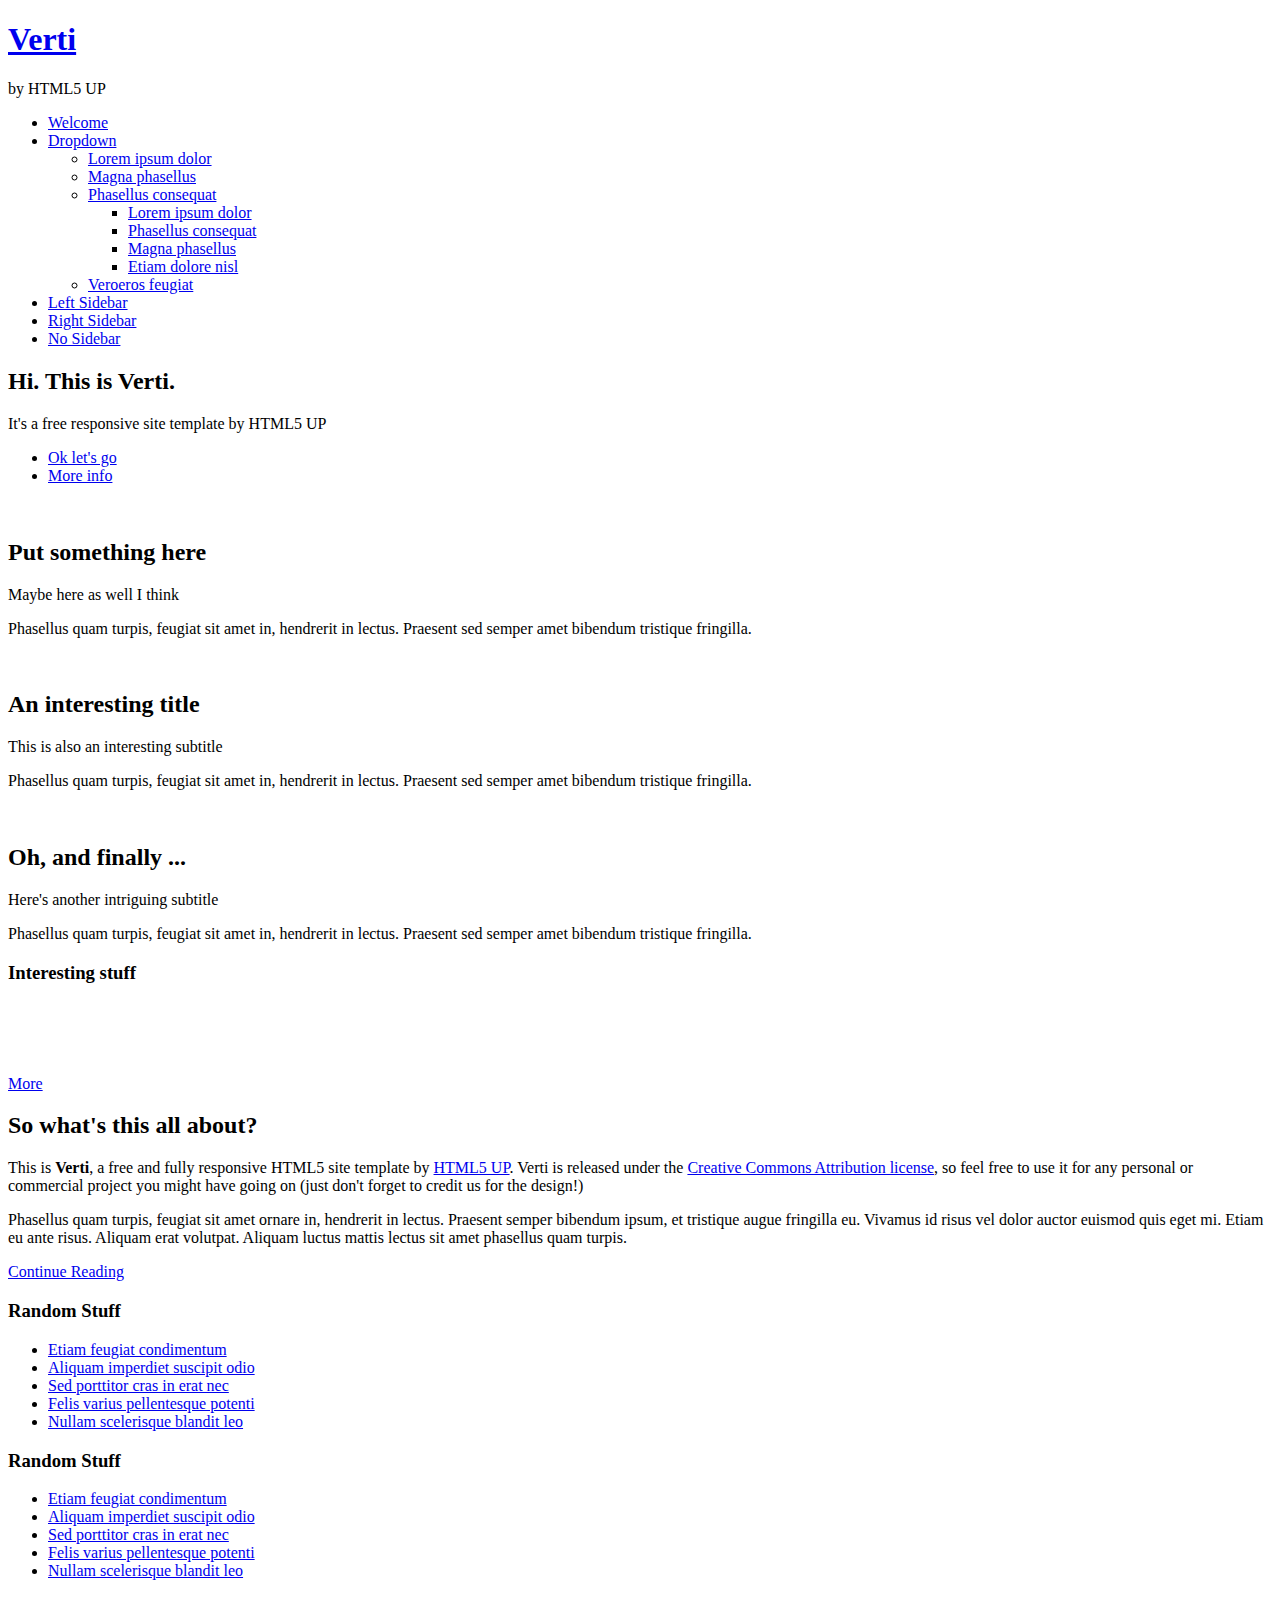
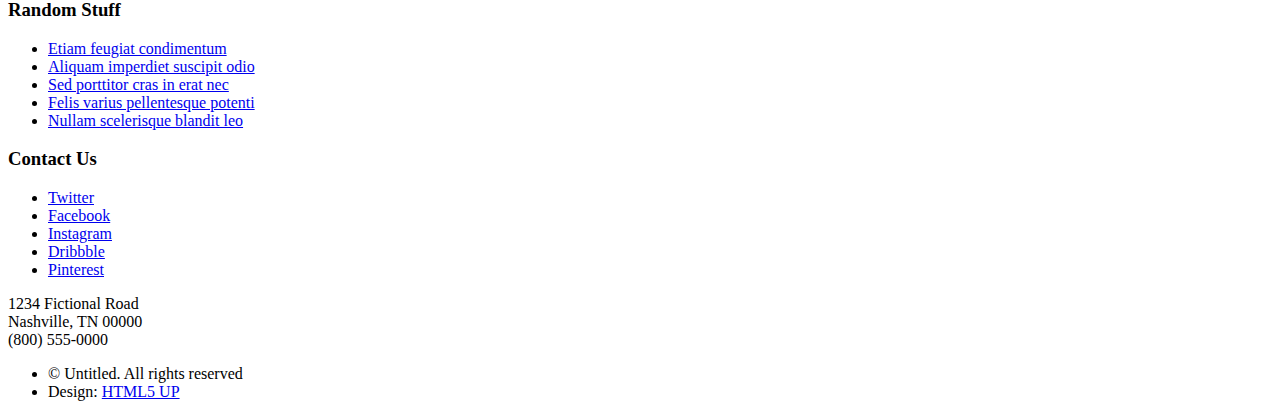
==== SRAN/index.html @ 9a3d9789 "add sran" ====
<!DOCTYPE HTML>
<!--
	Verti by HTML5 UP
	html5up.net | @ajlkn
	Free for personal and commercial use under the CCA 3.0 license (html5up.net/license)
-->
<html>
	<head>
		<title>Verti by HTML5 UP</title>
		<meta charset="utf-8" />
		<meta name="viewport" content="width=device-width, initial-scale=1, user-scalable=no" />
		<link rel="stylesheet" href="assets/css/main.css" />
	</head>
	<body class="is-preload homepage">
		<div id="page-wrapper">

			<!-- Header -->
				<div id="header-wrapper">
					<header id="header" class="container">

						<!-- Logo -->
							<div id="logo">
								<h1><a href="index.html">Verti</a></h1>
								<span>by HTML5 UP</span>
							</div>

						<!-- Nav -->
							<nav id="nav">
								<ul>
									<li class="current"><a href="index.html">Welcome</a></li>
									<li>
										<a href="#">Dropdown</a>
										<ul>
											<li><a href="#">Lorem ipsum dolor</a></li>
											<li><a href="#">Magna phasellus</a></li>
											<li>
												<a href="#">Phasellus consequat</a>
												<ul>
													<li><a href="#">Lorem ipsum dolor</a></li>
													<li><a href="#">Phasellus consequat</a></li>
													<li><a href="#">Magna phasellus</a></li>
													<li><a href="#">Etiam dolore nisl</a></li>
												</ul>
											</li>
											<li><a href="#">Veroeros feugiat</a></li>
										</ul>
									</li>
									<li><a href="left-sidebar.html">Left Sidebar</a></li>
									<li><a href="right-sidebar.html">Right Sidebar</a></li>
									<li><a href="no-sidebar.html">No Sidebar</a></li>
								</ul>
							</nav>

					</header>
				</div>

			<!-- Banner -->
				<div id="banner-wrapper">
					<div id="banner" class="box container">
						<div class="row">
							<div class="col-7 col-12-medium">
								<h2>Hi. This is Verti.</h2>
								<p>It's a free responsive site template by HTML5 UP</p>
							</div>
							<div class="col-5 col-12-medium">
								<ul>
									<li><a href="#" class="button large icon solid fa-arrow-circle-right">Ok let's go</a></li>
									<li><a href="#" class="button alt large icon solid fa-question-circle">More info</a></li>
								</ul>
							</div>
						</div>
					</div>
				</div>

			<!-- Features -->
				<div id="features-wrapper">
					<div class="container">
						<div class="row">
							<div class="col-4 col-12-medium">

								<!-- Box -->
									<section class="box feature">
										<a href="#" class="image featured"><img src="images/pic01.jpg" alt="" /></a>
										<div class="inner">
											<header>
												<h2>Put something here</h2>
												<p>Maybe here as well I think</p>
											</header>
											<p>Phasellus quam turpis, feugiat sit amet in, hendrerit in lectus. Praesent sed semper amet bibendum tristique fringilla.</p>
										</div>
									</section>

							</div>
							<div class="col-4 col-12-medium">

								<!-- Box -->
									<section class="box feature">
										<a href="#" class="image featured"><img src="images/pic02.jpg" alt="" /></a>
										<div class="inner">
											<header>
												<h2>An interesting title</h2>
												<p>This is also an interesting subtitle</p>
											</header>
											<p>Phasellus quam turpis, feugiat sit amet in, hendrerit in lectus. Praesent sed semper amet bibendum tristique fringilla.</p>
										</div>
									</section>

							</div>
							<div class="col-4 col-12-medium">

								<!-- Box -->
									<section class="box feature">
										<a href="#" class="image featured"><img src="images/pic03.jpg" alt="" /></a>
										<div class="inner">
											<header>
												<h2>Oh, and finally ...</h2>
												<p>Here's another intriguing subtitle</p>
											</header>
											<p>Phasellus quam turpis, feugiat sit amet in, hendrerit in lectus. Praesent sed semper amet bibendum tristique fringilla.</p>
										</div>
									</section>

							</div>
						</div>
					</div>
				</div>

			<!-- Main -->
				<div id="main-wrapper">
					<div class="container">
						<div class="row gtr-200">
							<div class="col-4 col-12-medium">

								<!-- Sidebar -->
									<div id="sidebar">
										<section class="widget thumbnails">
											<h3>Interesting stuff</h3>
											<div class="grid">
												<div class="row gtr-50">
													<div class="col-6"><a href="#" class="image fit"><img src="images/pic04.jpg" alt="" /></a></div>
													<div class="col-6"><a href="#" class="image fit"><img src="images/pic05.jpg" alt="" /></a></div>
													<div class="col-6"><a href="#" class="image fit"><img src="images/pic06.jpg" alt="" /></a></div>
													<div class="col-6"><a href="#" class="image fit"><img src="images/pic07.jpg" alt="" /></a></div>
												</div>
											</div>
											<a href="#" class="button icon fa-file-alt">More</a>
										</section>
									</div>

							</div>
							<div class="col-8 col-12-medium imp-medium">

								<!-- Content -->
									<div id="content">
										<section class="last">
											<h2>So what's this all about?</h2>
											<p>This is <strong>Verti</strong>, a free and fully responsive HTML5 site template by <a href="http://html5up.net">HTML5 UP</a>.
											Verti is released under the <a href="http://html5up.net/license">Creative Commons Attribution license</a>, so feel free to use it for any personal or commercial project you might have going on (just don't forget to credit us for the design!)</p>
											<p>Phasellus quam turpis, feugiat sit amet ornare in, hendrerit in lectus. Praesent semper bibendum ipsum, et tristique augue fringilla eu. Vivamus id risus vel dolor auctor euismod quis eget mi. Etiam eu ante risus. Aliquam erat volutpat. Aliquam luctus mattis lectus sit amet phasellus quam turpis.</p>
											<a href="#" class="button icon solid fa-arrow-circle-right">Continue Reading</a>
										</section>
									</div>

							</div>
						</div>
					</div>
				</div>

			<!-- Footer -->
				<div id="footer-wrapper">
					<footer id="footer" class="container">
						<div class="row">
							<div class="col-3 col-6-medium col-12-small">

								<!-- Links -->
									<section class="widget links">
										<h3>Random Stuff</h3>
										<ul class="style2">
											<li><a href="#">Etiam feugiat condimentum</a></li>
											<li><a href="#">Aliquam imperdiet suscipit odio</a></li>
											<li><a href="#">Sed porttitor cras in erat nec</a></li>
											<li><a href="#">Felis varius pellentesque potenti</a></li>
											<li><a href="#">Nullam scelerisque blandit leo</a></li>
										</ul>
									</section>

							</div>
							<div class="col-3 col-6-medium col-12-small">

								<!-- Links -->
									<section class="widget links">
										<h3>Random Stuff</h3>
										<ul class="style2">
											<li><a href="#">Etiam feugiat condimentum</a></li>
											<li><a href="#">Aliquam imperdiet suscipit odio</a></li>
											<li><a href="#">Sed porttitor cras in erat nec</a></li>
											<li><a href="#">Felis varius pellentesque potenti</a></li>
											<li><a href="#">Nullam scelerisque blandit leo</a></li>
										</ul>
									</section>

							</div>
							<div class="col-3 col-6-medium col-12-small">

								<!-- Links -->
									<section class="widget links">
										<h3>Random Stuff</h3>
										<ul class="style2">
											<li><a href="#">Etiam feugiat condimentum</a></li>
											<li><a href="#">Aliquam imperdiet suscipit odio</a></li>
											<li><a href="#">Sed porttitor cras in erat nec</a></li>
											<li><a href="#">Felis varius pellentesque potenti</a></li>
											<li><a href="#">Nullam scelerisque blandit leo</a></li>
										</ul>
									</section>

							</div>
							<div class="col-3 col-6-medium col-12-small">

								<!-- Contact -->
									<section class="widget contact last">
										<h3>Contact Us</h3>
										<ul>
											<li><a href="#" class="icon brands fa-twitter"><span class="label">Twitter</span></a></li>
											<li><a href="#" class="icon brands fa-facebook-f"><span class="label">Facebook</span></a></li>
											<li><a href="#" class="icon brands fa-instagram"><span class="label">Instagram</span></a></li>
											<li><a href="#" class="icon brands fa-dribbble"><span class="label">Dribbble</span></a></li>
											<li><a href="#" class="icon brands fa-pinterest"><span class="label">Pinterest</span></a></li>
										</ul>
										<p>1234 Fictional Road<br />
										Nashville, TN 00000<br />
										(800) 555-0000</p>
									</section>

							</div>
						</div>
						<div class="row">
							<div class="col-12">
								<div id="copyright">
									<ul class="menu">
										<li>&copy; Untitled. All rights reserved</li><li>Design: <a href="http://html5up.net">HTML5 UP</a></li>
									</ul>
								</div>
							</div>
						</div>
					</footer>
				</div>

			</div>

		<!-- Scripts -->

			<script src="assets/js/jquery.min.js"></script>
			<script src="assets/js/jquery.dropotron.min.js"></script>
			<script src="assets/js/browser.min.js"></script>
			<script src="assets/js/breakpoints.min.js"></script>
			<script src="assets/js/util.js"></script>
			<script src="assets/js/main.js"></script>

	</body>
</html>
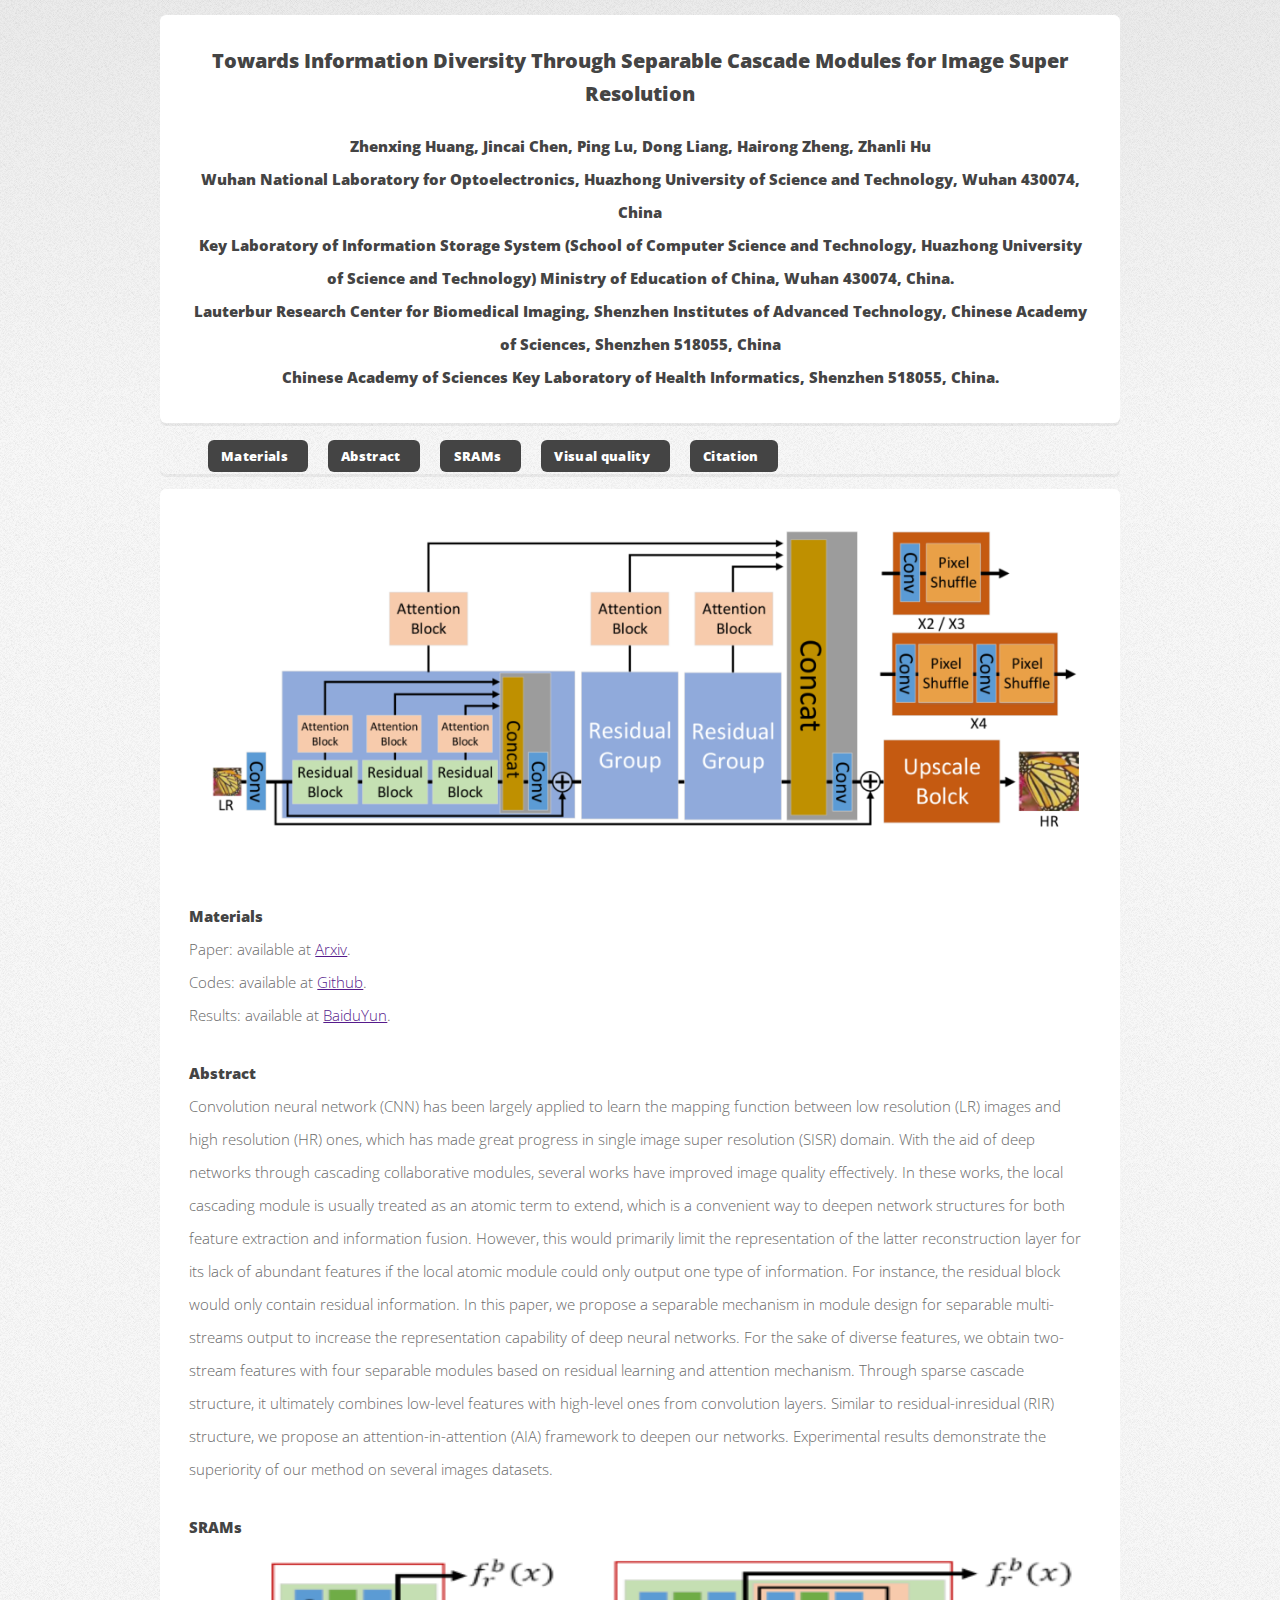
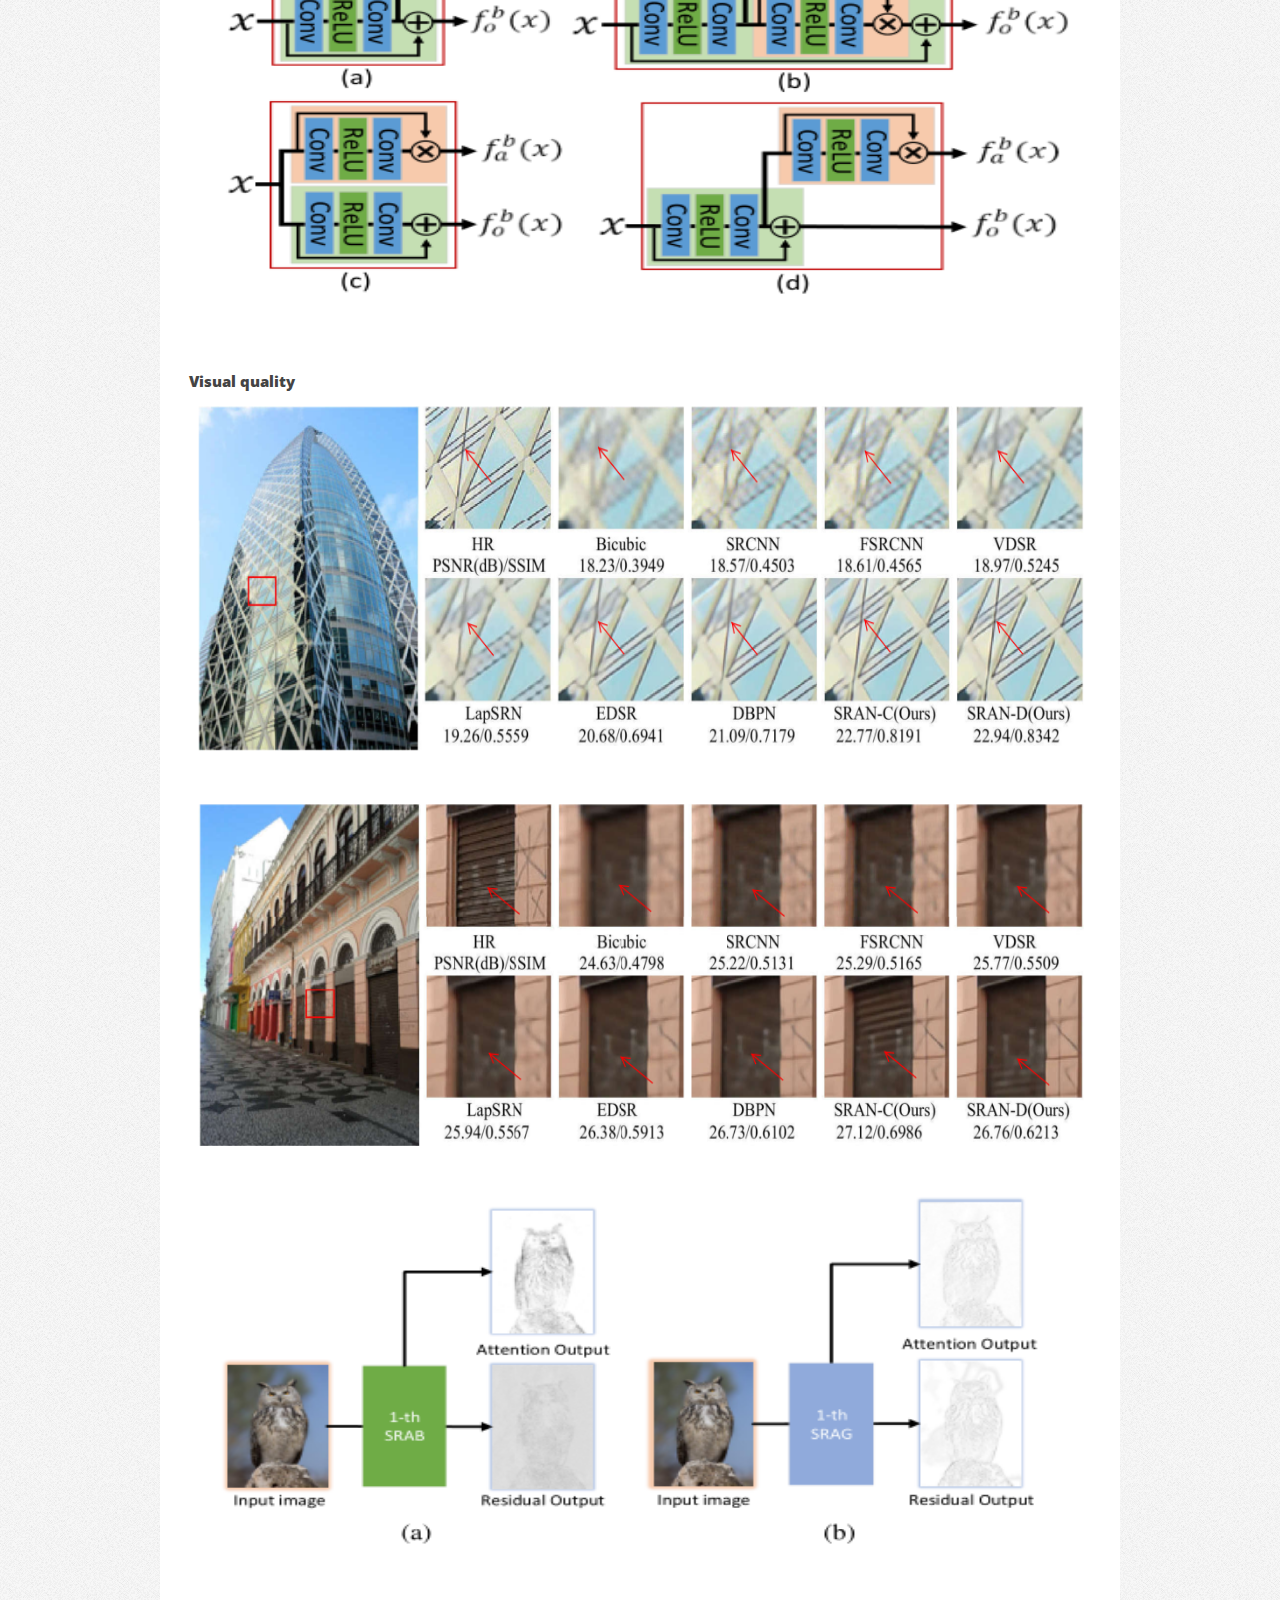
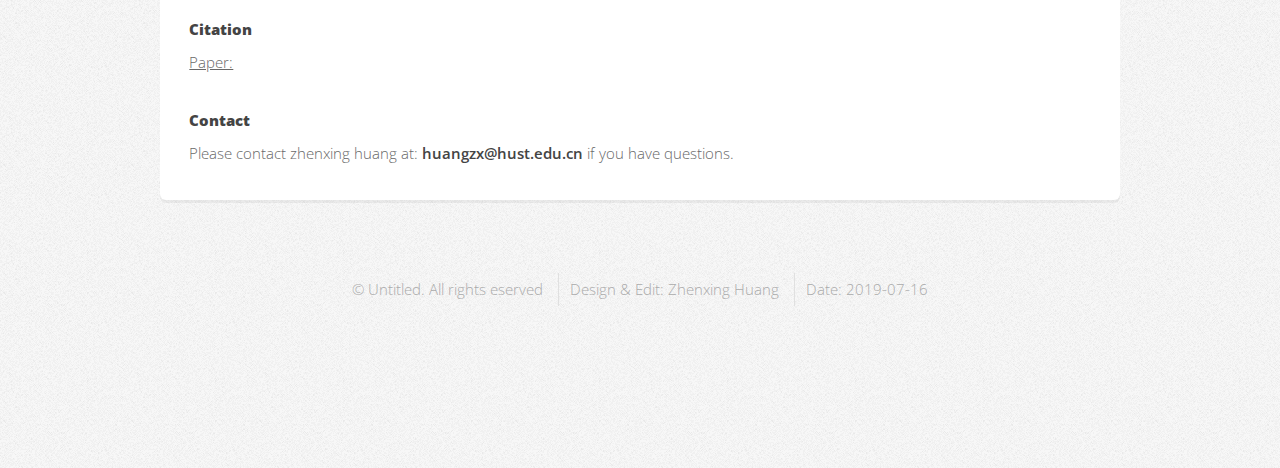
==== commit 2bcb14bc: "xiugai" ====
--- a/SRAN/index.html
+++ b/SRAN/index.html
@@ -6,161 +6,74 @@
 -->
 <html>
 	<head>
-		<title>Verti by HTML5 UP</title>
+		<title>SRAN</title>
 		<meta charset="utf-8" />
 		<meta name="viewport" content="width=device-width, initial-scale=1, user-scalable=no" />
-		<link rel="stylesheet" href="assets/css/main.css" />
+		<link rel="stylesheet" href="../assets/css/main.css" />
 	</head>
 	<body class="is-preload homepage">
 		<div id="page-wrapper">
-
-			<!-- Header -->
-				<div id="header-wrapper">
-					<header id="header" class="container">
-
-						<!-- Logo -->
-							<div id="logo">
-								<h1><a href="index.html">Verti</a></h1>
-								<span>by HTML5 UP</span>
-							</div>
-
-						<!-- Nav -->
-							<nav id="nav">
+				<!-- Banner -->
+				<div id="banner-wrapper">
+					<div id="banner" class="box container" style='text-align: center;'>
+						<h3 color ='blue'>Towards Information Diversity Through Separable Cascade Modules for Image Super Resolution<h3>
+					    <h4>Zhenxing Huang, Jincai Chen, Ping Lu, Dong Liang, Hairong Zheng, Zhanli Hu<h4>
+					    <h5 font-size='16px'>Wuhan National Laboratory for Optoelectronics, Huazhong University of Science and Technology, Wuhan 430074, China </h5> 
+					    <h5 font-size='16px'> Key Laboratory of Information Storage System (School of Computer Science and Technology, Huazhong University of Science and Technology) Ministry of Education of China, Wuhan 430074, China.
+					    <h5 font-size='16px'> Lauterbur Research Center for Biomedical Imaging, Shenzhen Institutes of Advanced Technology, Chinese Academy of Sciences, Shenzhen 518055, China </h5>
+						<h5 font-size='16px'>Chinese Academy of Sciences Key Laboratory of Health Informatics, Shenzhen 518055, China.</h5>
+				</div>
+				<div id="banner-wrapper">
+					<div id="banner" class="box container" style="background: none; padding: 0.1em;">
+						<div class="row">
+							<div class="col-12">
+								<nav id="nav">
 								<ul>
-									<li class="current"><a href="index.html">Welcome</a></li>
-									<li>
-										<a href="#">Dropdown</a>
-										<ul>
-											<li><a href="#">Lorem ipsum dolor</a></li>
-											<li><a href="#">Magna phasellus</a></li>
-											<li>
-												<a href="#">Phasellus consequat</a>
-												<ul>
-													<li><a href="#">Lorem ipsum dolor</a></li>
-													<li><a href="#">Phasellus consequat</a></li>
-													<li><a href="#">Magna phasellus</a></li>
-													<li><a href="#">Etiam dolore nisl</a></li>
-												</ul>
-											</li>
-											<li><a href="#">Veroeros feugiat</a></li>
-										</ul>
-									</li>
-									<li><a href="left-sidebar.html">Left Sidebar</a></li>
-									<li><a href="right-sidebar.html">Right Sidebar</a></li>
-									<li><a href="no-sidebar.html">No Sidebar</a></li>
+									<!-- <li class="current"><a href="../index.html">Homepage</a></li> -->
+									<li class="current"><a href="#Materials">Materials</a></li>
+									<li class="current"><a href="#Abstract">Abstract</a></li>
+									<li class="current"><a href="#SRAMs">SRAMs</a></li>
+									<li class="current"><a href="#Visual quality">Visual quality</a></li>
+									<li class="current"><a href="#Citation">Citation</a></li>
 								</ul>
 							</nav>
-
-					</header>
+							</div>
+						</div>
+					</div>
 				</div>
 
 			<!-- Banner -->
 				<div id="banner-wrapper">
 					<div id="banner" class="box container">
 						<div class="row">
-							<div class="col-7 col-12-medium">
-								<h2>Hi. This is Verti.</h2>
-								<p>It's a free responsive site template by HTML5 UP</p>
+							<a href="#" class="image featured"><img src="images/SRAN.png" alt="SRAN" /></a>
+							<div class="col-12">
+								<h5 id="Materials" name="Materials">Materials</h5>
+								<a style='text-decoration: none;' color="black">Paper: available at <a href="">Arxiv</a>.</a> <br/>
+								<a style='text-decoration: none' color="black">Codes: available at <a href="">Github</a>.</a><br/>
+								<a style='text-decoration: none' color="black">Results: available at <a href="">BaiduYun</a>.</a><br/>
 							</div>
-							<div class="col-5 col-12-medium">
-								<ul>
-									<li><a href="#" class="button large icon solid fa-arrow-circle-right">Ok let's go</a></li>
-									<li><a href="#" class="button alt large icon solid fa-question-circle">More info</a></li>
-								</ul>
+							<div class="col-12">
+								<h5 id="Abstract" name="Abstract">Abstract</h5>
+								<a style="text-decoration: none;" color="black">Convolution neural network (CNN) has been largely applied to learn the mapping function between low resolution (LR) images and high resolution (HR) ones, which has made great progress in single image super resolution (SISR) domain. With the aid of deep networks through cascading collaborative  modules, several works have improved image quality effectively. In these works, the local cascading module is usually treated as an atomic term to extend, which is a convenient way to deepen network structures for both feature extraction and information fusion. However, this would primarily limit the representation of the latter reconstruction layer for its lack of abundant features if the local atomic module could only output one type of information. For instance, the residual block would only contain residual information. In this paper, we propose a separable mechanism in module design for separable multi-streams output to increase the representation capability of deep neural networks. For the sake of diverse features, we obtain two-stream features with four separable modules based on residual learning and attention mechanism. Through sparse cascade structure, it ultimately combines low-level features with high-level ones from convolution layers. Similar to residual-inresidual (RIR) structure, we propose an attention-in-attention (AIA) framework to deepen our networks. Experimental results demonstrate the superiority of our method on several images datasets.</a>
 							</div>
-						</div>
-					</div>
-				</div>
-
-			<!-- Features -->
-				<div id="features-wrapper">
-					<div class="container">
-						<div class="row">
-							<div class="col-4 col-12-medium">
-
-								<!-- Box -->
-									<section class="box feature">
-										<a href="#" class="image featured"><img src="images/pic01.jpg" alt="" /></a>
-										<div class="inner">
-											<header>
-												<h2>Put something here</h2>
-												<p>Maybe here as well I think</p>
-											</header>
-											<p>Phasellus quam turpis, feugiat sit amet in, hendrerit in lectus. Praesent sed semper amet bibendum tristique fringilla.</p>
-										</div>
-									</section>
-
+							<div class="col-12">
+								<h5 id="SRAMs"  name="SRAMs">SRAMs</h5>
+								<a class="image featured"><img src="images/SRAB.png" width="120px" height="360px"  alt="SRAB" /></a>
 							</div>
-							<div class="col-4 col-12-medium">
-
-								<!-- Box -->
-									<section class="box feature">
-										<a href="#" class="image featured"><img src="images/pic02.jpg" alt="" /></a>
-										<div class="inner">
-											<header>
-												<h2>An interesting title</h2>
-												<p>This is also an interesting subtitle</p>
-											</header>
-											<p>Phasellus quam turpis, feugiat sit amet in, hendrerit in lectus. Praesent sed semper amet bibendum tristique fringilla.</p>
-										</div>
-									</section>
-
+							<div class="col-12">
+								<h5 id="Visual quality" name="Visual quality">Visual quality</h5>
+								<a class="image featured"><img src="images/Results_1.png" width="120px" height="360px"  alt="SRAB" /></a>
+								<a class="image featured"><img src="images/Results_2.png" width="120px" height="360px"  alt="SRAB" /></a>
+								<a class="image featured"><img src="images/Visual.png" width="120px" height="360px"  alt="SRAB" /></a>
 							</div>
-							<div class="col-4 col-12-medium">
-
-								<!-- Box -->
-									<section class="box feature">
-										<a href="#" class="image featured"><img src="images/pic03.jpg" alt="" /></a>
-										<div class="inner">
-											<header>
-												<h2>Oh, and finally ...</h2>
-												<p>Here's another intriguing subtitle</p>
-											</header>
-											<p>Phasellus quam turpis, feugiat sit amet in, hendrerit in lectus. Praesent sed semper amet bibendum tristique fringilla.</p>
-										</div>
-									</section>
-
+							<div class="col-12">
+								<h5 id="Citation" name="Citation">Citation</h5>
+								<a>Paper:</a>
 							</div>
-						</div>
-					</div>
-				</div>
-
-			<!-- Main -->
-				<div id="main-wrapper">
-					<div class="container">
-						<div class="row gtr-200">
-							<div class="col-4 col-12-medium">
-
-								<!-- Sidebar -->
-									<div id="sidebar">
-										<section class="widget thumbnails">
-											<h3>Interesting stuff</h3>
-											<div class="grid">
-												<div class="row gtr-50">
-													<div class="col-6"><a href="#" class="image fit"><img src="images/pic04.jpg" alt="" /></a></div>
-													<div class="col-6"><a href="#" class="image fit"><img src="images/pic05.jpg" alt="" /></a></div>
-													<div class="col-6"><a href="#" class="image fit"><img src="images/pic06.jpg" alt="" /></a></div>
-													<div class="col-6"><a href="#" class="image fit"><img src="images/pic07.jpg" alt="" /></a></div>
-												</div>
-											</div>
-											<a href="#" class="button icon fa-file-alt">More</a>
-										</section>
-									</div>
-
-							</div>
-							<div class="col-8 col-12-medium imp-medium">
-
-								<!-- Content -->
-									<div id="content">
-										<section class="last">
-											<h2>So what's this all about?</h2>
-											<p>This is <strong>Verti</strong>, a free and fully responsive HTML5 site template by <a href="http://html5up.net">HTML5 UP</a>.
-											Verti is released under the <a href="http://html5up.net/license">Creative Commons Attribution license</a>, so feel free to use it for any personal or commercial project you might have going on (just don't forget to credit us for the design!)</p>
-											<p>Phasellus quam turpis, feugiat sit amet ornare in, hendrerit in lectus. Praesent semper bibendum ipsum, et tristique augue fringilla eu. Vivamus id risus vel dolor auctor euismod quis eget mi. Etiam eu ante risus. Aliquam erat volutpat. Aliquam luctus mattis lectus sit amet phasellus quam turpis.</p>
-											<a href="#" class="button icon solid fa-arrow-circle-right">Continue Reading</a>
-										</section>
-									</div>
-
+							<div class="col-12">
+								<h5>Contact</h5>
+								<a style="text-decoration: none" color="#000">Please contact zhenxing huang at: <strong>huangzx@hust.edu.cn</strong> if you have questions.</a>
 							</div>
 						</div>
 					</div>
@@ -170,75 +83,12 @@
 				<div id="footer-wrapper">
 					<footer id="footer" class="container">
 						<div class="row">
-							<div class="col-3 col-6-medium col-12-small">
-
-								<!-- Links -->
-									<section class="widget links">
-										<h3>Random Stuff</h3>
-										<ul class="style2">
-											<li><a href="#">Etiam feugiat condimentum</a></li>
-											<li><a href="#">Aliquam imperdiet suscipit odio</a></li>
-											<li><a href="#">Sed porttitor cras in erat nec</a></li>
-											<li><a href="#">Felis varius pellentesque potenti</a></li>
-											<li><a href="#">Nullam scelerisque blandit leo</a></li>
-										</ul>
-									</section>
-
-							</div>
-							<div class="col-3 col-6-medium col-12-small">
-
-								<!-- Links -->
-									<section class="widget links">
-										<h3>Random Stuff</h3>
-										<ul class="style2">
-											<li><a href="#">Etiam feugiat condimentum</a></li>
-											<li><a href="#">Aliquam imperdiet suscipit odio</a></li>
-											<li><a href="#">Sed porttitor cras in erat nec</a></li>
-											<li><a href="#">Felis varius pellentesque potenti</a></li>
-											<li><a href="#">Nullam scelerisque blandit leo</a></li>
-										</ul>
-									</section>
-
-							</div>
-							<div class="col-3 col-6-medium col-12-small">
-
-								<!-- Links -->
-									<section class="widget links">
-										<h3>Random Stuff</h3>
-										<ul class="style2">
-											<li><a href="#">Etiam feugiat condimentum</a></li>
-											<li><a href="#">Aliquam imperdiet suscipit odio</a></li>
-											<li><a href="#">Sed porttitor cras in erat nec</a></li>
-											<li><a href="#">Felis varius pellentesque potenti</a></li>
-											<li><a href="#">Nullam scelerisque blandit leo</a></li>
-										</ul>
-									</section>
-
-							</div>
-							<div class="col-3 col-6-medium col-12-small">
-
-								<!-- Contact -->
-									<section class="widget contact last">
-										<h3>Contact Us</h3>
-										<ul>
-											<li><a href="#" class="icon brands fa-twitter"><span class="label">Twitter</span></a></li>
-											<li><a href="#" class="icon brands fa-facebook-f"><span class="label">Facebook</span></a></li>
-											<li><a href="#" class="icon brands fa-instagram"><span class="label">Instagram</span></a></li>
-											<li><a href="#" class="icon brands fa-dribbble"><span class="label">Dribbble</span></a></li>
-											<li><a href="#" class="icon brands fa-pinterest"><span class="label">Pinterest</span></a></li>
-										</ul>
-										<p>1234 Fictional Road<br />
-										Nashville, TN 00000<br />
-										(800) 555-0000</p>
-									</section>
-
-							</div>
-						</div>
-						<div class="row">
 							<div class="col-12">
 								<div id="copyright">
 									<ul class="menu">
-										<li>&copy; Untitled. All rights reserved</li><li>Design: <a href="http://html5up.net">HTML5 UP</a></li>
+										<li>&copy; Untitled. All rights eserved</li>
+										<li>Design & Edit: Zhenxing Huang</li>
+										<li>Date: 2019-07-16</li>
 									</ul>
 								</div>
 							</div>
@@ -247,7 +97,7 @@
 				</div>
 
 			</div>
-
+			
 		<!-- Scripts -->
 
 			<script src="assets/js/jquery.min.js"></script>
--- a/assets/css/main.css
+++ b/assets/css/main.css
@@ -0,0 +1,2692 @@
+@import url("fontawesome-all.min.css");
+@import url("https://fonts.googleapis.com/css?family=Oleo+Script:400|Open+Sans:300,300italic,600,600italic,800");
+
+/*
+	Verti by HTML5 UP
+	html5up.net | @ajlkn
+	Free for personal and commercial use under the CCA 3.0 license (html5up.net/license)
+*/
+
+html, body, div, span, applet, object,
+iframe, h1, h2, h3, h4, h5, h6, p, blockquote,
+pre, a, abbr, acronym, address, big, cite,
+code, del, dfn, em, img, ins, kbd, q, s, samp,
+small, strike, strong, sub, sup, tt, var, b,
+u, i, center, dl, dt, dd, ol, ul, li, fieldset,
+form, label, legend, table, caption, tbody,
+tfoot, thead, tr, th, td, article, aside,
+canvas, details, embed, figure, figcaption,
+footer, header, hgroup, menu, nav, output, ruby,
+section, summary, time, mark, audio, video {
+	margin: 0;
+	padding: 0;
+	border: 0;
+	font-size: 100%;
+	font: inherit;
+	vertical-align: baseline;}
+
+article, aside, details, figcaption, figure,
+footer, header, hgroup, menu, nav, section {
+	display: block;}
+
+body {
+	line-height: 1;
+}
+
+ol, ul {
+	list-style: none;
+}
+
+blockquote, q {
+	quotes: none;
+}
+
+	blockquote:before, blockquote:after, q:before, q:after {
+		content: '';
+		content: none;
+	}
+
+table {
+	border-collapse: collapse;
+	border-spacing: 0;
+}
+
+body {
+	-webkit-text-size-adjust: none;
+}
+
+mark {
+	background-color: transparent;
+	color: inherit;
+}
+
+input::-moz-focus-inner {
+	border: 0;
+	padding: 0;
+}
+
+input, select, textarea {
+	-moz-appearance: none;
+	-webkit-appearance: none;
+	-ms-appearance: none;
+	appearance: none;
+}
+
+/* Basic */
+
+	@-ms-viewport {
+		width: device-width;
+	}
+
+	html {
+		box-sizing: border-box;
+	}
+
+	*, *:before, *:after {
+		box-sizing: inherit;
+	}
+
+	body {
+		background-image: -moz-linear-gradient(top, rgba(0, 0, 0, 0.05), rgba(0, 0, 0, 0)), url("images/bg01.png");
+		background-image: -webkit-linear-gradient(top, rgba(0, 0, 0, 0.05), rgba(0, 0, 0, 0)), url("images/bg01.png");
+		background-image: -ms-linear-gradient(top, rgba(0, 0, 0, 0.05), rgba(0, 0, 0, 0)), url("images/bg01.png");
+		background-image: linear-gradient(top, rgba(0, 0, 0, 0.05), rgba(0, 0, 0, 0)), url("images/bg01.png");
+		background-color: #f7f7f7;
+		background-position: top left, top left;
+		background-repeat: repeat-x, repeat;
+		background-size: 100% 30em, auto;
+		font-family: 'Open Sans', sans-serif;
+		font-size: 13pt;
+		color: #696969;
+		font-weight: 300;
+		line-height: 2.25em;
+	}
+
+		body.is-preload *, body.is-preload *:before, body.is-preload *:after {
+			-moz-animation: none !important;
+			-webkit-animation: none !important;
+			-ms-animation: none !important;
+			animation: none !important;
+			-moz-transition: none !important;
+			-webkit-transition: none !important;
+			-ms-transition: none !important;
+			transition: none !important;
+		}
+
+	input, select, textarea {
+		font-family: 'Open Sans', sans-serif;
+		font-size: 13pt;
+		color: #696969;
+		font-weight: 300;
+		line-height: 2.25em;
+	}
+
+	a {
+		/*color: #0090c5;*/
+		text-decoration: underline;
+	}
+
+		a:hover {
+			text-decoration: none;
+		}
+
+	h1, h2, h3, h4, h5, h6 {
+		color: #444;
+		font-weight: 800;
+	}
+
+		h1 a, h2 a, h3 a, h4 a, h5 a, h6 a {
+			color: inherit;
+			text-decoration: none;
+			outline: 0;
+		}
+
+	h2 {
+		font-size: 2.25em;
+		margin: 0 0 1.1em 0;
+		line-height: 1em;
+	}
+
+	h3 {
+		font-size: 1.35em;
+		margin: 0 0 1em 0;
+	}
+
+	b, strong {
+		font-weight: 600;
+		color: #444;
+	}
+
+	i, em {
+		font-style: italic;
+	}
+
+	br.clear {
+		clear: both;
+	}
+
+	sub {
+		position: relative;
+		top: 0.5em;
+		font-size: 0.8em;
+	}
+
+	sup {
+		position: relative;
+		top: -0.5em;
+		font-size: 0.8em;
+	}
+
+	hr {
+		border: 0;
+		border-top: solid 1px #eee;
+	}
+
+	blockquote {
+		border-left: solid 0.5em #eee;
+		padding: 1em 0 1em 2em;
+		font-style: italic;
+	}
+
+	p, ul, ol, dl, table {
+		margin-bottom: 2em;
+	}
+
+/* Container */
+
+	.container {
+		margin: 15px auto;
+		max-width: 100%;
+		width: 1400px;
+	}
+
+		@media screen and (max-width: 1680px) {
+
+			.container {
+				width: 1200px;
+			}
+
+		}
+
+		@media screen and (max-width: 1280px) {
+
+			.container {
+				width: 960px;
+			}
+
+		}
+
+		@media screen and (max-width: 980px) {
+
+			.container {
+				width: 90%;
+			}
+
+		}
+
+		@media screen and (max-width: 736px) {
+
+			.container {
+				width: 100%;
+			}
+
+		}
+
+/* Row */
+
+	.row {
+		display: flex;
+		flex-wrap: wrap;
+		box-sizing: border-box;
+		align-items: stretch;
+	}
+
+		.row > * {
+			box-sizing: border-box;
+		}
+
+		.row.gtr-uniform > * > :last-child {
+			margin-bottom: 0;
+		}
+
+		.row.aln-left {
+			justify-content: flex-start;
+		}
+
+		.row.aln-center {
+			justify-content: center;
+		}
+
+		.row.aln-right {
+			justify-content: flex-end;
+		}
+
+		.row.aln-top {
+			align-items: flex-start;
+		}
+
+		.row.aln-middle {
+			align-items: center;
+		}
+
+		.row.aln-bottom {
+			align-items: flex-end;
+		}
+
+		.row > .imp {
+			order: -1;
+		}
+
+		.row > .col-1 {
+			width: 8.33333%;
+		}
+
+		.row > .off-1 {
+			margin-left: 8.33333%;
+		}
+
+		.row > .col-2 {
+			width: 16.66667%;
+		}
+
+		.row > .off-2 {
+			margin-left: 16.66667%;
+		}
+
+		.row > .col-3 {
+			width: 25%;
+		}
+
+		.row > .off-3 {
+			margin-left: 25%;
+		}
+
+		.row > .col-4 {
+			width: 33.33333%;
+		}
+
+		.row > .off-4 {
+			margin-left: 33.33333%;
+		}
+
+		.row > .col-5 {
+			width: 41.66667%;
+		}
+
+		.row > .off-5 {
+			margin-left: 41.66667%;
+		}
+
+		.row > .col-6 {
+			width: 50%;
+		}
+
+		.row > .off-6 {
+			margin-left: 50%;
+		}
+
+		.row > .col-7 {
+			width: 58.33333%;
+		}
+
+		.row > .off-7 {
+			margin-left: 58.33333%;
+		}
+
+		.row > .col-8 {
+			width: 66.66667%;
+		}
+
+		.row > .off-8 {
+			margin-left: 66.66667%;
+		}
+
+		.row > .col-9 {
+			width: 75%;
+		}
+
+		.row > .off-9 {
+			margin-left: 75%;
+		}
+
+		.row > .col-10 {
+			width: 83.33333%;
+		}
+
+		.row > .off-10 {
+			margin-left: 83.33333%;
+		}
+
+		.row > .col-11 {
+			width: 91.66667%;
+		}
+
+		.row > .off-11 {
+			margin-left: 91.66667%;
+		}
+
+		.row > .col-12 {
+			width: 100%;
+		}
+
+		.row > .off-12 {
+			margin-left: 100%;
+		}
+
+		.row.gtr-0 {
+			margin-top: 0px;
+			margin-left: 0px;
+		}
+
+			.row.gtr-0 > * {
+				padding: 0px 0 0 0px;
+			}
+
+			.row.gtr-0.gtr-uniform {
+				margin-top: 0px;
+			}
+
+				.row.gtr-0.gtr-uniform > * {
+					padding-top: 0px;
+				}
+
+		.row.gtr-25 {
+			margin-top: -10px;
+			margin-left: -10px;
+		}
+
+			.row.gtr-25 > * {
+				padding: 10px 0 0 10px;
+			}
+
+			.row.gtr-25.gtr-uniform {
+				margin-top: -10px;
+			}
+
+				.row.gtr-25.gtr-uniform > * {
+					padding-top: 10px;
+				}
+
+		.row.gtr-50 {
+			margin-top: -20px;
+			margin-left: -20px;
+		}
+
+			.row.gtr-50 > * {
+				padding: 20px 0 0 20px;
+			}
+
+			.row.gtr-50.gtr-uniform {
+				margin-top: -20px;
+			}
+
+				.row.gtr-50.gtr-uniform > * {
+					padding-top: 20px;
+				}
+
+		.row {
+			margin-top: -40px;
+			margin-left: -40px;
+		}
+
+			.row > * {
+				padding: 40px 0 0 40px;
+			}
+
+			.row.gtr-uniform {
+				margin-top: -40px;
+			}
+
+				.row.gtr-uniform > * {
+					padding-top: 40px;
+				}
+
+		.row.gtr-150 {
+			margin-top: -60px;
+			margin-left: -60px;
+		}
+
+			.row.gtr-150 > * {
+				padding: 60px 0 0 60px;
+			}
+
+			.row.gtr-150.gtr-uniform {
+				margin-top: -60px;
+			}
+
+				.row.gtr-150.gtr-uniform > * {
+					padding-top: 60px;
+				}
+
+		.row.gtr-200 {
+			margin-top: -160px;
+			margin-left: -80px;
+		}
+
+			.row.gtr-200 > * {
+				padding: 0 0 0 80px;
+			}
+
+			.row.gtr-200.gtr-uniform {
+				margin-top: -80px;
+			}
+
+				.row.gtr-200.gtr-uniform > * {
+					padding-top: 80px;
+				}
+
+		@media screen and (max-width: 1680px) {
+
+			.row {
+				display: flex;
+				flex-wrap: wrap;
+				box-sizing: border-box;
+				align-items: stretch;
+			}
+
+				.row > * {
+					box-sizing: border-box;
+				}
+
+				.row.gtr-uniform > * > :last-child {
+					margin-bottom: 0;
+				}
+
+				.row.aln-left {
+					justify-content: flex-start;
+				}
+
+				.row.aln-center {
+					justify-content: center;
+				}
+
+				.row.aln-right {
+					justify-content: flex-end;
+				}
+
+				.row.aln-top {
+					align-items: flex-start;
+				}
+
+				.row.aln-middle {
+					align-items: center;
+				}
+
+				.row.aln-bottom {
+					align-items: flex-end;
+				}
+
+				.row > .imp-xlarge {
+					order: -1;
+				}
+
+				.row > .col-1-xlarge {
+					width: 8.33333%;
+				}
+
+				.row > .off-1-xlarge {
+					margin-left: 8.33333%;
+				}
+
+				.row > .col-2-xlarge {
+					width: 16.66667%;
+				}
+
+				.row > .off-2-xlarge {
+					margin-left: 16.66667%;
+				}
+
+				.row > .col-3-xlarge {
+					width: 25%;
+				}
+
+				.row > .off-3-xlarge {
+					margin-left: 25%;
+				}
+
+				.row > .col-4-xlarge {
+					width: 33.33333%;
+				}
+
+				.row > .off-4-xlarge {
+					margin-left: 33.33333%;
+				}
+
+				.row > .col-5-xlarge {
+					width: 41.66667%;
+				}
+
+				.row > .off-5-xlarge {
+					margin-left: 41.66667%;
+				}
+
+				.row > .col-6-xlarge {
+					width: 50%;
+				}
+
+				.row > .off-6-xlarge {
+					margin-left: 50%;
+				}
+
+				.row > .col-7-xlarge {
+					width: 58.33333%;
+				}
+
+				.row > .off-7-xlarge {
+					margin-left: 58.33333%;
+				}
+
+				.row > .col-8-xlarge {
+					width: 66.66667%;
+				}
+
+				.row > .off-8-xlarge {
+					margin-left: 66.66667%;
+				}
+
+				.row > .col-9-xlarge {
+					width: 75%;
+				}
+
+				.row > .off-9-xlarge {
+					margin-left: 75%;
+				}
+
+				.row > .col-10-xlarge {
+					width: 83.33333%;
+				}
+
+				.row > .off-10-xlarge {
+					margin-left: 83.33333%;
+				}
+
+				.row > .col-11-xlarge {
+					width: 91.66667%;
+				}
+
+				.row > .off-11-xlarge {
+					margin-left: 91.66667%;
+				}
+
+				.row > .col-12-xlarge {
+					width: 100%;
+				}
+
+				.row > .off-12-xlarge {
+					margin-left: 100%;
+				}
+
+				.row.gtr-0 {
+					margin-top: 0px;
+					margin-left: 0px;
+				}
+
+					.row.gtr-0 > * {
+						padding: 0px 0 0 0px;
+					}
+
+					.row.gtr-0.gtr-uniform {
+						margin-top: 0px;
+					}
+
+						.row.gtr-0.gtr-uniform > * {
+							padding-top: 0px;
+						}
+
+				.row.gtr-25 {
+					margin-top: -10px;
+					margin-left: -10px;
+				}
+
+					.row.gtr-25 > * {
+						padding: 10px 0 0 10px;
+					}
+
+					.row.gtr-25.gtr-uniform {
+						margin-top: -10px;
+					}
+
+						.row.gtr-25.gtr-uniform > * {
+							padding-top: 10px;
+						}
+
+				.row.gtr-50 {
+					margin-top: -20px;
+					margin-left: -20px;
+				}
+
+					.row.gtr-50 > * {
+						padding: 20px 0 0 20px;
+					}
+
+					.row.gtr-50.gtr-uniform {
+						margin-top: -20px;
+					}
+
+						.row.gtr-50.gtr-uniform > * {
+							padding-top: 20px;
+						}
+
+				.row {
+					margin-top: -40px;
+					margin-left: -40px;
+				}
+
+					.row > * {
+						padding: 40px 0 0 40px;
+					}
+
+					.row.gtr-uniform {
+						margin-top: -40px;
+					}
+
+						.row.gtr-uniform > * {
+							padding-top: 40px;
+						}
+
+				.row.gtr-150 {
+					margin-top: -60px;
+					margin-left: -60px;
+				}
+
+					.row.gtr-150 > * {
+						padding: 60px 0 0 60px;
+					}
+
+					.row.gtr-150.gtr-uniform {
+						margin-top: -60px;
+					}
+
+						.row.gtr-150.gtr-uniform > * {
+							padding-top: 60px;
+						}
+
+				.row.gtr-200 {
+					margin-top: -80px;
+					margin-left: -80px;
+				}
+
+					.row.gtr-200 > * {
+						padding: 80px 0 0 80px;
+					}
+
+					.row.gtr-200.gtr-uniform {
+						margin-top: -80px;
+					}
+
+						.row.gtr-200.gtr-uniform > * {
+							padding-top: 80px;
+						}
+
+		}
+
+		@media screen and (max-width: 1280px) {
+
+			.row {
+				display: flex;
+				flex-wrap: wrap;
+				box-sizing: border-box;
+				align-items: stretch;
+			}
+
+				.row > * {
+					box-sizing: border-box;
+				}
+
+				.row.gtr-uniform > * > :last-child {
+					margin-bottom: 0;
+				}
+
+				.row.aln-left {
+					justify-content: flex-start;
+				}
+
+				.row.aln-center {
+					justify-content: center;
+				}
+
+				.row.aln-right {
+					justify-content: flex-end;
+				}
+
+				.row.aln-top {
+					align-items: flex-start;
+				}
+
+				.row.aln-middle {
+					align-items: center;
+				}
+
+				.row.aln-bottom {
+					align-items: flex-end;
+				}
+
+				.row > .imp-large {
+					order: -1;
+				}
+
+				.row > .col-1-large {
+					width: 8.33333%;
+				}
+
+				.row > .off-1-large {
+					margin-left: 8.33333%;
+				}
+
+				.row > .col-2-large {
+					width: 16.66667%;
+				}
+
+				.row > .off-2-large {
+					margin-left: 16.66667%;
+				}
+
+				.row > .col-3-large {
+					width: 25%;
+				}
+
+				.row > .off-3-large {
+					margin-left: 25%;
+				}
+
+				.row > .col-4-large {
+					width: 33.33333%;
+				}
+
+				.row > .off-4-large {
+					margin-left: 33.33333%;
+				}
+
+				.row > .col-5-large {
+					width: 41.66667%;
+				}
+
+				.row > .off-5-large {
+					margin-left: 41.66667%;
+				}
+
+				.row > .col-6-large {
+					width: 50%;
+				}
+
+				.row > .off-6-large {
+					margin-left: 50%;
+				}
+
+				.row > .col-7-large {
+					width: 58.33333%;
+				}
+
+				.row > .off-7-large {
+					margin-left: 58.33333%;
+				}
+
+				.row > .col-8-large {
+					width: 66.66667%;
+				}
+
+				.row > .off-8-large {
+					margin-left: 66.66667%;
+				}
+
+				.row > .col-9-large {
+					width: 75%;
+				}
+
+				.row > .off-9-large {
+					margin-left: 75%;
+				}
+
+				.row > .col-10-large {
+					width: 83.33333%;
+				}
+
+				.row > .off-10-large {
+					margin-left: 83.33333%;
+				}
+
+				.row > .col-11-large {
+					width: 91.66667%;
+				}
+
+				.row > .off-11-large {
+					margin-left: 91.66667%;
+				}
+
+				.row > .col-12-large {
+					width: 100%;
+				}
+
+				.row > .off-12-large {
+					margin-left: 100%;
+				}
+
+				.row.gtr-0 {
+					margin-top: 0px;
+					margin-left: 0px;
+				}
+
+					.row.gtr-0 > * {
+						padding: 0px 0 0 0px;
+					}
+
+					.row.gtr-0.gtr-uniform {
+						margin-top: 0px;
+					}
+
+						.row.gtr-0.gtr-uniform > * {
+							padding-top: 0px;
+						}
+
+				.row.gtr-25 {
+					margin-top: -6.25px;
+					margin-left: -6.25px;
+				}
+
+					.row.gtr-25 > * {
+						padding: 6.25px 0 0 6.25px;
+					}
+
+					.row.gtr-25.gtr-uniform {
+						margin-top: -6.25px;
+					}
+
+						.row.gtr-25.gtr-uniform > * {
+							padding-top: 6.25px;
+						}
+
+				.row.gtr-50 {
+					margin-top: -12.5px;
+					margin-left: -12.5px;
+				}
+
+					.row.gtr-50 > * {
+						padding: 12.5px 0 0 12.5px;
+					}
+
+					.row.gtr-50.gtr-uniform {
+						margin-top: -12.5px;
+					}
+
+						.row.gtr-50.gtr-uniform > * {
+							padding-top: 12.5px;
+						}
+
+				.row {
+					margin-top: -25px;
+					margin-left: -25px;
+				}
+
+					.row > * {
+						padding: 25px 0 0 25px;
+					}
+
+					.row.gtr-uniform {
+						margin-top: -25px;
+					}
+
+						.row.gtr-uniform > * {
+							padding-top: 25px;
+						}
+
+				.row.gtr-150 {
+					margin-top: -37.5px;
+					margin-left: -37.5px;
+				}
+
+					.row.gtr-150 > * {
+						padding: 37.5px 0 0 37.5px;
+					}
+
+					.row.gtr-150.gtr-uniform {
+						margin-top: -37.5px;
+					}
+
+						.row.gtr-150.gtr-uniform > * {
+							padding-top: 37.5px;
+						}
+
+				.row.gtr-200 {
+					margin-top: -50px;
+					margin-left: -50px;
+				}
+
+					.row.gtr-200 > * {
+						padding: 50px 0 0 50px;
+					}
+
+					.row.gtr-200.gtr-uniform {
+						margin-top: -50px;
+					}
+
+						.row.gtr-200.gtr-uniform > * {
+							padding-top: 50px;
+						}
+
+		}
+
+		@media screen and (max-width: 980px) {
+
+			.row {
+				display: flex;
+				flex-wrap: wrap;
+				box-sizing: border-box;
+				align-items: stretch;
+			}
+
+				.row > * {
+					box-sizing: border-box;
+				}
+
+				.row.gtr-uniform > * > :last-child {
+					margin-bottom: 0;
+				}
+
+				.row.aln-left {
+					justify-content: flex-start;
+				}
+
+				.row.aln-center {
+					justify-content: center;
+				}
+
+				.row.aln-right {
+					justify-content: flex-end;
+				}
+
+				.row.aln-top {
+					align-items: flex-start;
+				}
+
+				.row.aln-middle {
+					align-items: center;
+				}
+
+				.row.aln-bottom {
+					align-items: flex-end;
+				}
+
+				.row > .imp-medium {
+					order: -1;
+				}
+
+				.row > .col-1-medium {
+					width: 8.33333%;
+				}
+
+				.row > .off-1-medium {
+					margin-left: 8.33333%;
+				}
+
+				.row > .col-2-medium {
+					width: 16.66667%;
+				}
+
+				.row > .off-2-medium {
+					margin-left: 16.66667%;
+				}
+
+				.row > .col-3-medium {
+					width: 25%;
+				}
+
+				.row > .off-3-medium {
+					margin-left: 25%;
+				}
+
+				.row > .col-4-medium {
+					width: 33.33333%;
+				}
+
+				.row > .off-4-medium {
+					margin-left: 33.33333%;
+				}
+
+				.row > .col-5-medium {
+					width: 41.66667%;
+				}
+
+				.row > .off-5-medium {
+					margin-left: 41.66667%;
+				}
+
+				.row > .col-6-medium {
+					width: 50%;
+				}
+
+				.row > .off-6-medium {
+					margin-left: 50%;
+				}
+
+				.row > .col-7-medium {
+					width: 58.33333%;
+				}
+
+				.row > .off-7-medium {
+					margin-left: 58.33333%;
+				}
+
+				.row > .col-8-medium {
+					width: 66.66667%;
+				}
+
+				.row > .off-8-medium {
+					margin-left: 66.66667%;
+				}
+
+				.row > .col-9-medium {
+					width: 75%;
+				}
+
+				.row > .off-9-medium {
+					margin-left: 75%;
+				}
+
+				.row > .col-10-medium {
+					width: 83.33333%;
+				}
+
+				.row > .off-10-medium {
+					margin-left: 83.33333%;
+				}
+
+				.row > .col-11-medium {
+					width: 91.66667%;
+				}
+
+				.row > .off-11-medium {
+					margin-left: 91.66667%;
+				}
+
+				.row > .col-12-medium {
+					width: 100%;
+				}
+
+				.row > .off-12-medium {
+					margin-left: 100%;
+				}
+
+				.row.gtr-0 {
+					margin-top: 0px;
+					margin-left: 0px;
+				}
+
+					.row.gtr-0 > * {
+						padding: 0px 0 0 0px;
+					}
+
+					.row.gtr-0.gtr-uniform {
+						margin-top: 0px;
+					}
+
+						.row.gtr-0.gtr-uniform > * {
+							padding-top: 0px;
+						}
+
+				.row.gtr-25 {
+					margin-top: -6.25px;
+					margin-left: -6.25px;
+				}
+
+					.row.gtr-25 > * {
+						padding: 6.25px 0 0 6.25px;
+					}
+
+					.row.gtr-25.gtr-uniform {
+						margin-top: -6.25px;
+					}
+
+						.row.gtr-25.gtr-uniform > * {
+							padding-top: 6.25px;
+						}
+
+				.row.gtr-50 {
+					margin-top: -12.5px;
+					margin-left: -12.5px;
+				}
+
+					.row.gtr-50 > * {
+						padding: 12.5px 0 0 12.5px;
+					}
+
+					.row.gtr-50.gtr-uniform {
+						margin-top: -12.5px;
+					}
+
+						.row.gtr-50.gtr-uniform > * {
+							padding-top: 12.5px;
+						}
+
+				.row {
+					margin-top: -25px;
+					margin-left: -25px;
+				}
+
+					.row > * {
+						padding: 25px 0 0 25px;
+					}
+
+					.row.gtr-uniform {
+						margin-top: -25px;
+					}
+
+						.row.gtr-uniform > * {
+							padding-top: 25px;
+						}
+
+				.row.gtr-150 {
+					margin-top: -37.5px;
+					margin-left: -37.5px;
+				}
+
+					.row.gtr-150 > * {
+						padding: 37.5px 0 0 37.5px;
+					}
+
+					.row.gtr-150.gtr-uniform {
+						margin-top: -37.5px;
+					}
+
+						.row.gtr-150.gtr-uniform > * {
+							padding-top: 37.5px;
+						}
+
+				.row.gtr-200 {
+					margin-top: -50px;
+					margin-left: -50px;
+				}
+
+					.row.gtr-200 > * {
+						padding: 50px 0 0 50px;
+					}
+
+					.row.gtr-200.gtr-uniform {
+						margin-top: -50px;
+					}
+
+						.row.gtr-200.gtr-uniform > * {
+							padding-top: 50px;
+						}
+
+		}
+
+		@media screen and (max-width: 736px) {
+
+			.row {
+				display: flex;
+				flex-wrap: wrap;
+				box-sizing: border-box;
+				align-items: stretch;
+			}
+
+				.row > * {
+					box-sizing: border-box;
+				}
+
+				.row.gtr-uniform > * > :last-child {
+					margin-bottom: 0;
+				}
+
+				.row.aln-left {
+					justify-content: flex-start;
+				}
+
+				.row.aln-center {
+					justify-content: center;
+				}
+
+				.row.aln-right {
+					justify-content: flex-end;
+				}
+
+				.row.aln-top {
+					align-items: flex-start;
+				}
+
+				.row.aln-middle {
+					align-items: center;
+				}
+
+				.row.aln-bottom {
+					align-items: flex-end;
+				}
+
+				.row > .imp-small {
+					order: -1;
+				}
+
+				.row > .col-1-small {
+					width: 8.33333%;
+				}
+
+				.row > .off-1-small {
+					margin-left: 8.33333%;
+				}
+
+				.row > .col-2-small {
+					width: 16.66667%;
+				}
+
+				.row > .off-2-small {
+					margin-left: 16.66667%;
+				}
+
+				.row > .col-3-small {
+					width: 25%;
+				}
+
+				.row > .off-3-small {
+					margin-left: 25%;
+				}
+
+				.row > .col-4-small {
+					width: 33.33333%;
+				}
+
+				.row > .off-4-small {
+					margin-left: 33.33333%;
+				}
+
+				.row > .col-5-small {
+					width: 41.66667%;
+				}
+
+				.row > .off-5-small {
+					margin-left: 41.66667%;
+				}
+
+				.row > .col-6-small {
+					width: 50%;
+				}
+
+				.row > .off-6-small {
+					margin-left: 50%;
+				}
+
+				.row > .col-7-small {
+					width: 58.33333%;
+				}
+
+				.row > .off-7-small {
+					margin-left: 58.33333%;
+				}
+
+				.row > .col-8-small {
+					width: 66.66667%;
+				}
+
+				.row > .off-8-small {
+					margin-left: 66.66667%;
+				}
+
+				.row > .col-9-small {
+					width: 75%;
+				}
+
+				.row > .off-9-small {
+					margin-left: 75%;
+				}
+
+				.row > .col-10-small {
+					width: 83.33333%;
+				}
+
+				.row > .off-10-small {
+					margin-left: 83.33333%;
+				}
+
+				.row > .col-11-small {
+					width: 91.66667%;
+				}
+
+				.row > .off-11-small {
+					margin-left: 91.66667%;
+				}
+
+				.row > .col-12-small {
+					width: 100%;
+				}
+
+				.row > .off-12-small {
+					margin-left: 100%;
+				}
+
+				.row.gtr-0 {
+					margin-top: 0px;
+					margin-left: 0px;
+				}
+
+					.row.gtr-0 > * {
+						padding: 0px 0 0 0px;
+					}
+
+					.row.gtr-0.gtr-uniform {
+						margin-top: 0px;
+					}
+
+						.row.gtr-0.gtr-uniform > * {
+							padding-top: 0px;
+						}
+
+				.row.gtr-25 {
+					margin-top: -5px;
+					margin-left: -5px;
+				}
+
+					.row.gtr-25 > * {
+						padding: 5px 0 0 5px;
+					}
+
+					.row.gtr-25.gtr-uniform {
+						margin-top: -5px;
+					}
+
+						.row.gtr-25.gtr-uniform > * {
+							padding-top: 5px;
+						}
+
+				.row.gtr-50 {
+					margin-top: -10px;
+					margin-left: -10px;
+				}
+
+					.row.gtr-50 > * {
+						padding: 10px 0 0 10px;
+					}
+
+					.row.gtr-50.gtr-uniform {
+						margin-top: -10px;
+					}
+
+						.row.gtr-50.gtr-uniform > * {
+							padding-top: 10px;
+						}
+
+				.row {
+					margin-top: -20px;
+					margin-left: -20px;
+				}
+
+					.row > * {
+						padding: 20px 0 0 20px;
+					}
+
+					.row.gtr-uniform {
+						margin-top: -20px;
+					}
+
+						.row.gtr-uniform > * {
+							padding-top: 20px;
+						}
+
+				.row.gtr-150 {
+					margin-top: -30px;
+					margin-left: -30px;
+				}
+
+					.row.gtr-150 > * {
+						padding: 30px 0 0 30px;
+					}
+
+					.row.gtr-150.gtr-uniform {
+						margin-top: -30px;
+					}
+
+						.row.gtr-150.gtr-uniform > * {
+							padding-top: 30px;
+						}
+
+				.row.gtr-200 {
+					margin-top: -40px;
+					margin-left: -40px;
+				}
+
+					.row.gtr-200 > * {
+						padding: 40px 0 0 40px;
+					}
+
+					.row.gtr-200.gtr-uniform {
+						margin-top: -40px;
+					}
+
+						.row.gtr-200.gtr-uniform > * {
+							padding-top: 40px;
+						}
+
+		}
+
+/* Section/Article */
+
+	section, article {
+		margin-bottom: 5em;
+	}
+
+	section > :last-child,
+	article > :last-child,
+	section:last-child,
+	article:last-child {
+		margin-bottom: 0;
+	}
+
+	header {
+		margin: 0 0 2em 0;
+	}
+
+		header h2, header h3 {
+			margin: 0 0 0.25em 0;
+		}
+
+		header p {
+			margin: 0;
+		}
+
+	footer {
+		margin: 2.5em 0 0 0;
+	}
+
+/* Forms */
+
+	form label {
+		display: block;
+		font-weight: 800;
+		margin: 0 0 1em 0;
+		font-size: 0.8em;
+		color: #444;
+	}
+
+	form input[type="text"],
+	form input[type="email"],
+	form input[type="password"],
+	form select,
+	form textarea {
+		-webkit-appearance: none;
+		display: block;
+		width: 100%;
+		border-radius: 8px;
+		border: solid 1px #eee;
+	}
+
+		form input[type="text"]:focus,
+		form input[type="email"]:focus,
+		form input[type="password"]:focus,
+		form select:focus,
+		form textarea:focus {
+			border-color: #0090c5;
+		}
+
+	form input[type="text"],
+	form input[type="email"],
+	form input[type="password"] {
+		line-height: 3em;
+		padding: 0 1em;
+	}
+
+	form select {
+		line-height: 3em;
+		padding: 0 1em;
+	}
+
+	form textarea {
+		min-height: 9em;
+		padding: 1em;
+	}
+
+	form ::-webkit-input-placeholder {
+		color: #555 !important;
+	}
+
+	form :-moz-placeholder {
+		color: #555 !important;
+	}
+
+	form ::-moz-placeholder {
+		color: #555 !important;
+	}
+
+	form :-ms-input-placeholder {
+		color: #555 !important;
+	}
+
+	form ::-moz-focus-inner {
+		border: 0;
+	}
+
+/* Tables */
+
+	table {
+		width: 100%;
+	}
+
+		table tr {
+			border-top: solid 1px #eee;
+		}
+
+			table tr:first-child {
+				border-top: 0;
+			}
+
+		table td {
+			padding: 0.5em 1em 0.5em 1em;
+		}
+
+		table th {
+			text-align: left;
+			padding: 0.5em 1em 0.5em 1em;
+			font-weight: 800;
+			margin: 0 0 1em 0;
+		}
+
+		table thead {
+			background: #404248;
+			color: #fff;
+		}
+
+/* Image */
+
+	.image {
+		display: inline-block;
+		outline: 0;
+	}
+
+		.image img {
+			display: block;
+			width: 100%;
+			border-radius: 8px;
+		}
+
+		.image.fit {
+			display: block;
+			width: 100%;
+		}
+
+		.image.featured {
+			display: block;
+			width: 100%;
+			margin: 0 0 2.5em 0;
+		}
+
+		.image.left {
+			float: left;
+			margin: 0 2em 2em 0;
+		}
+
+		.image.centered {
+			display: block;
+			margin: 0 0 2.5em 0;
+		}
+
+			.image.centered img {
+				margin: 0 auto;
+				width: auto;
+			}
+
+/* Button */
+
+	input[type="button"],
+	input[type="submit"],
+	input[type="reset"],
+	button,
+	.button {
+		-moz-transition: background-color .25s ease-in-out;
+		-webkit-transition: background-color .25s ease-in-out;
+		-ms-transition: background-color .25s ease-in-out;
+		transition: background-color .25s ease-in-out;
+		-webkit-appearance: none;
+		position: relative;
+		display: inline-block;
+		background: #0090c5;
+		color: #fff;
+		text-decoration: none;
+		border-radius: 6px;
+		font-weight: 800;
+		outline: 0;
+		border: 0;
+		cursor: pointer;
+		font-size: 1.35em;
+		padding: 0.6em 1.5em;
+	}
+
+		input[type="button"].icon:before,
+		input[type="submit"].icon:before,
+		input[type="reset"].icon:before,
+		button.icon:before,
+		.button.icon:before {
+			position: relative;
+			margin-right: 0.5em;
+			top: 0.05em;
+		}
+
+		input[type="button"]:hover,
+		input[type="submit"]:hover,
+		input[type="reset"]:hover,
+		button:hover,
+		.button:hover {
+			background: #10a0d5;
+		}
+
+		input[type="button"]:active,
+		input[type="submit"]:active,
+		input[type="reset"]:active,
+		button:active,
+		.button:active {
+			background: #20b0e5;
+		}
+
+		input[type="button"].alt,
+		input[type="submit"].alt,
+		input[type="reset"].alt,
+		button.alt,
+		.button.alt {
+			background: #f1f1f1;
+			background: rgba(0, 0, 0, 0.05);
+			color: #444;
+		}
+
+			input[type="button"].alt:hover,
+			input[type="submit"].alt:hover,
+			input[type="reset"].alt:hover,
+			button.alt:hover,
+			.button.alt:hover {
+				background: #e8e8e8;
+				background: rgba(0, 0, 0, 0.085);
+			}
+
+			input[type="button"].alt:active,
+			input[type="submit"].alt:active,
+			input[type="reset"].alt:active,
+			button.alt:active,
+			.button.alt:active {
+				background: #e4e4e4;
+				background: rgba(0, 0, 0, 0.15);
+			}
+
+		input[type="button"].large,
+		input[type="submit"].large,
+		input[type="reset"].large,
+		button.large,
+		.button.large {
+			font-size: 2.25em;
+			padding: 0.8em 0.9em;
+		}
+
+/* List */
+
+	ul {
+		list-style: disc;
+		padding-left: 1em;
+	}
+
+		ul li {
+			padding-left: 0.5em;
+		}
+
+		ul.style2 {
+			list-style: none;
+			padding-left: 0;
+		}
+
+			ul.style2 li {
+				padding-left: 0;
+			}
+
+	ol {
+		list-style: decimal;
+		padding-left: 1.25em;
+	}
+
+		ol li {
+			padding-left: 0.25em;
+		}
+
+/* Actions */
+
+	ul.actions {
+		list-style: none;
+		padding-left: 0;
+	}
+
+		ul.actions li {
+			display: inline-block;
+			padding: 0 0 0 0.25em;
+			margin: 0 0 0 0.25em;
+		}
+
+			ul.actions li:first-child {
+				margin-left: 0;
+				padding-left: 0;
+			}
+
+/* Menu */
+
+	ul.menu {
+		list-style: none;
+		padding-left: 0;
+	}
+
+		ul.menu li {
+			border-left: solid 1px #e0e0e0;
+			display: inline-block;
+			padding: 0 0 0 0.75em;
+			margin: 0 0 0 0.75em;
+		}
+
+			ul.menu li:first-child {
+				border-left: 0;
+				margin-left: 0;
+				padding-left: 0;
+			}
+
+/* Box */
+
+	.box {
+		background: #fff;
+		border-radius: 6px;
+		box-shadow: 0px 3px 0px 0px rgba(0, 0, 0, 0.05);
+		padding: 2em;
+	}
+
+		.box.feature {
+			padding: 0;
+		}
+
+			.box.feature .inner {
+				padding: 1em 1em 1em 1em;
+			}
+
+			.box.feature h2 {
+				font-size: 1.35em;
+			}
+
+			.box.feature p {
+				margin: 0;
+			}
+
+			.box.feature .image {
+				position: relative;
+				margin: 0;
+			}
+
+				.box.feature .image img {
+					border-bottom-left-radius: 0;
+					border-bottom-right-radius: 0;
+				}
+
+/* Icons */
+
+	.icon {
+		text-decoration: none;
+		position: relative;
+		text-decoration: none;
+	}
+
+		.icon:before {
+			-moz-osx-font-smoothing: grayscale;
+			-webkit-font-smoothing: antialiased;
+			display: inline-block;
+			font-style: normal;
+			font-variant: normal;
+			text-rendering: auto;
+			line-height: 1;
+			text-transform: none !important;
+			font-family: 'Font Awesome 5 Free';
+			font-weight: 400;
+		}
+
+		.icon:before {
+			line-height: inherit;
+		}
+
+		.icon.solid:before {
+			font-weight: 900;
+		}
+
+		.icon.brands:before {
+			font-family: 'Font Awesome 5 Brands';
+		}
+
+		.icon > .label {
+			display: none;
+		}
+
+/* Widgets */
+
+	.widget.thumbnails .grid {
+		margin: 0 0 3em 0;
+	}
+
+	.widget.thumbnails .image {
+		margin: 0;
+	}
+
+	.widget.contact ul {
+		list-style: none;
+		padding-left: 0;
+		overflow: hidden;
+		position: relative;
+		left: -4px;
+		top: 4px;
+		margin-bottom: 1.5em;
+	}
+
+		.widget.contact ul li {
+			display: inline-block;
+			margin-right: 0.25em;
+			padding-left: 0;
+		}
+
+			.widget.contact ul li a {
+				-moz-transition: background-color .25s ease-in-out;
+				-webkit-transition: background-color .25s ease-in-out;
+				-ms-transition: background-color .25s ease-in-out;
+				transition: background-color .25s ease-in-out;
+				display: inline-block;
+				width: 2.5em;
+				height: 2.5em;
+				text-align: center;
+				line-height: 2.5em;
+				border-radius: 0.35em;
+				outline: 0;
+				opacity: 0.75;
+				text-decoration: none;
+				background: #222222;
+			}
+
+				.widget.contact ul li a:before {
+					color: #f3f3f3;
+					font-size: 1.5em;
+					line-height: inherit;
+				}
+
+				.widget.contact ul li a:hover {
+					background: #444444;
+				}
+
+				.widget.contact ul li a:active {
+					background: #666666;
+				}
+
+/* Wrappers */
+
+	#header-wrapper {
+		padding: 4.5em 0 3em 0;
+	}
+
+	#features-wrapper {
+		padding: 3em 0 3em 0;
+	}
+
+	#main-wrapper {
+		background: #fff;
+		box-shadow: 0px 3px 0px 0px rgba(0, 0, 0, 0.05);
+		padding: 1em 0 1em 0;
+	}
+
+	#footer-wrapper {
+		padding: 0em 0 8em 0;
+	}
+
+/* Header */
+
+	#header {
+		position: relative;
+	}
+
+/* Logo */
+
+	#logo {
+		display: inline-block;
+	}
+
+		#logo h1 {
+			background: #ff4486;
+			color: #fff;
+			border-radius: 6px;
+			font-family: 'Oleo Script', serif;
+			font-weight: 400;
+			padding: 0.25em 0.2em 0.25em 0.2em;
+			font-size: 3.25em;
+			letter-spacing: 0.05em;
+			display: inline-block;
+			vertical-align: middle;
+		}
+
+		#logo span {
+			font-weight: 800;
+			line-height: 4.5em;
+			letter-spacing: 0.025em;
+			font-size: 0.9em;
+			vertical-align: middle;
+			margin: 0 0 0 1.25em;
+		}
+
+/* Nav */
+
+	#nav {
+		/*position: absolute;*/
+		margin: 0 auto;
+		width:100%;
+		text-align: center;
+		font-size: 0.9em;
+
+	}
+
+		#nav ul {
+			list-style: none;
+			padding-left: 0;
+		}
+
+			#nav ul li {
+				float: left;
+				margin-left:20px;
+				padding-left: 1.5em;
+				text-align: center;
+			}
+
+				#nav ul li a, #nav ul li span {
+					-moz-transition: background-color .25s ease-in-out;
+					-webkit-transition: background-color .25s ease-in-out;
+					-ms-transition: background-color .25s ease-in-out;
+					transition: background-color .25s ease-in-out;
+					font-weight: 800;
+					letter-spacing: 0.025em;
+					color: #696969;
+				    text-decoration: none;
+					border-radius: 6px;
+					text-align: center;
+					padding: 0.5em 1.5em 0.5em 1em;
+				}
+
+				#nav ul li > ul {
+					display: none;
+				}
+
+				#nav ul li:hover a, #nav ul li:hover span {
+					background: #fff;
+				}
+
+				#nav ul li.active a, #nav ul li.active span {
+					background: #fff;
+				}
+
+				#nav ul li.current a {
+					background: #444;
+					color: #fff;
+				}
+
+	.dropotron {
+		background: #fff;
+		letter-spacing: 0.025em;
+		color: #696969;
+		text-decoration: none;
+		border-radius: 6px;
+		padding: 0.75em 0;
+		min-width: 15em;
+		box-shadow: inset 0 0 0 1px rgba(0, 0, 0, 0.1), 0 0.25em 0.25em 0.1em rgba(0, 0, 0, 0.025);
+		margin-top: calc(-0.75em + 1px);
+		margin-left: -1px;
+		list-style: none;
+		padding-left: 0;
+	}
+
+		.dropotron li {
+			border-top: solid 1px #eee;
+			line-height: 3em;
+			padding-left: 0;
+		}
+
+			.dropotron li:first-child {
+				border-top: 0;
+			}
+
+			.dropotron li > a, .dropotron li > span {
+				-moz-transition: color .25s ease-in-out, background-color .25s ease-in-out;
+				-webkit-transition: color .25s ease-in-out, background-color .25s ease-in-out;
+				-ms-transition: color .25s ease-in-out, background-color .25s ease-in-out;
+				transition: color .25s ease-in-out, background-color .25s ease-in-out;
+				text-decoration: none;
+				color: inherit;
+				display: block;
+				padding: 0 1.5em;
+			}
+
+				.dropotron li > a:hover, .dropotron li > span:hover {
+					background: #eee;
+				}
+
+			.dropotron li.active > a, .dropotron li.active > span {
+				background: #eee;
+			}
+
+		.dropotron.level-0 {
+			font-size: 0.8em;
+			margin-left: 1.5em;
+			margin-top: 0;
+		}
+
+			.dropotron.level-0:before {
+				content: '';
+				position: absolute;
+				top: -0.5em;
+				left: 1em;
+				border-bottom: solid 0.75em #ffffff;
+				border-left: solid 0.75em transparent;
+				border-right: solid 0.75em transparent;
+				z-index: 1;
+			}
+
+/* Banner */
+
+	#banner {
+		position: relative;
+		/* padding: 4.5em; */
+	}
+
+		#banner h2 {
+			font-size: 3.5em;
+			margin: 0.1em 0 0.35em 0;
+		}
+
+		#banner p {
+			font-size: 2.75em;
+			line-height: 1.35em;
+			margin: 0;
+		}
+
+		#banner .button {
+			width: 100%;
+			margin-bottom: 0.5em;
+		}
+
+			#banner .button.icon:before {
+				position: absolute;
+				right: 0.15em;
+				top: 50%;
+				margin-top: -0.5em;
+			}
+
+			#banner .button.alt {
+				margin-bottom: 0;
+			}
+
+		#banner ul {
+			list-style: none;
+			padding-left: 0;
+			margin: 0 0 0 2em;
+		}
+
+			#banner ul li {
+				padding-left: 0;
+			}
+
+/* Footer */
+
+	#footer {
+		margin-top: 0;
+	}
+
+		#footer a {
+			color: inherit;
+		}
+
+	#copyright {
+		color: #aaa;
+		padding: 4em 0 0 0;
+		text-align: center;
+	}
+
+		#copyright a {
+			color: inherit;
+		}
+
+/* XLarge */
+
+	@media screen and (max-width: 1680px) {
+
+		/* Basic */
+
+			body, input, select, textarea {
+				font-size: 12pt;
+			}
+
+	}
+
+/* Large */
+
+	@media screen and (max-width: 1280px) {
+
+		/* Basic */
+
+			body, input, select, textarea {
+				font-size: 11pt;
+			}
+
+	}
+
+/* Medium */
+
+	#navPanel, #navToggle {
+		display: none;
+	}
+
+	@media screen and (max-width: 980px) {
+
+		/* Basic */
+
+			html, body {
+				overflow-x: hidden;
+			}
+
+			body, input, select, textarea {
+				font-size: 11pt;
+			}
+
+		/* Section/Article */
+
+			section, article {
+				clear: both;
+				margin-bottom: 3em !important;
+			}
+
+			section.last, article.last {
+				margin-bottom: 0 !important;
+			}
+
+		/* Image */
+
+			.image.left {
+				width: 25%;
+				margin-bottom: 2em !important;
+			}
+
+		/* Menu */
+
+			ul.menu li {
+				display: block;
+				border: 0 !important;
+				padding: 0 !important;
+				margin: 0 !important;
+			}
+
+		/* Actions */
+
+			ul.actions li {
+				display: block;
+				padding: 0;
+				margin: 1em 0 0 0;
+			}
+
+				ul.actions li:first-child {
+					margin-top: 0;
+				}
+
+		/* Button */
+
+			input[type="button"],
+			input[type="submit"],
+			input[type="reset"],
+			button,
+			.button {
+				width: 100%;
+				text-align: center;
+				font-size: 1.35em;
+				padding: 0.85em 0 !important;
+			}
+
+				input[type="button"].icon,
+				input[type="submit"].icon,
+				input[type="reset"].icon,
+				button.icon,
+				.button.icon {
+					padding-right: 0.75em !important;
+				}
+
+					input[type="button"].icon:before,
+					input[type="submit"].icon:before,
+					input[type="reset"].icon:before,
+					button.icon:before,
+					.button.icon:before {
+						margin-right: 0.5em;
+						top: 0.05em;
+					}
+
+		/* Wrappers */
+
+			#header-wrapper {
+				padding: 3em 0 1em 0;
+				text-align: center;
+			}
+
+			#footer-wrapper {
+				padding: 0em 0 4em 0;
+			}
+
+		/* Header */
+
+			#header {
+				margin: 0 auto;
+			}
+
+		/* Logo */
+
+			#logo span {
+				display: block;
+				margin: 0;
+			}
+
+		/* Nav */
+
+			#nav {
+				display: none;
+			}
+
+		/* Banner */
+
+			#banner {
+				padding: 4.5em 3em;
+				text-align: center;
+			}
+
+				#banner ul {
+					margin: 2em 0 0 0;
+				}
+
+				#banner .button.icon:before {
+					position: relative;
+					right: auto;
+					top: auto;
+				}
+
+		/* Content */
+
+			#content {
+				border-bottom: solid 1px #e8e8e8;
+				padding-bottom: 4em;
+				margin-bottom: 0 !important;
+			}
+
+				#content > :last-child {
+					margin-bottom: 0 !important;
+				}
+
+			#sidebar > :last-child {
+				margin-bottom: 0 !important;
+			}
+
+		/* Footer */
+
+			#copyright {
+				padding: 0;
+			}
+
+		/* Nav */
+
+			#page-wrapper {
+				-moz-backface-visibility: hidden;
+				-webkit-backface-visibility: hidden;
+				-ms-backface-visibility: hidden;
+				backface-visibility: hidden;
+				-moz-transition: -moz-transform 0.5s ease;
+				-webkit-transition: -webkit-transform 0.5s ease;
+				-ms-transition: -ms-transform 0.5s ease;
+				transition: transform 0.5s ease;
+				padding-bottom: 1px;
+			}
+
+			#navToggle {
+				-moz-backface-visibility: hidden;
+				-webkit-backface-visibility: hidden;
+				-ms-backface-visibility: hidden;
+				backface-visibility: hidden;
+				-moz-transition: -moz-transform 0.5s ease;
+				-webkit-transition: -webkit-transform 0.5s ease;
+				-ms-transition: -ms-transform 0.5s ease;
+				transition: transform 0.5s ease;
+				display: block;
+				height: 44px;
+				left: 0;
+				position: fixed;
+				top: 0;
+				width: 100%;
+				z-index: 10001;
+			}
+
+				#navToggle .toggle {
+					text-decoration: none;
+					width: 70px;
+					height: 50px;
+					opacity: 0.35;
+				}
+
+					#navToggle .toggle:before {
+						-moz-osx-font-smoothing: grayscale;
+						-webkit-font-smoothing: antialiased;
+						display: inline-block;
+						font-style: normal;
+						font-variant: normal;
+						text-rendering: auto;
+						line-height: 1;
+						text-transform: none !important;
+						font-family: 'Font Awesome 5 Free';
+						font-weight: 900;
+					}
+
+					#navToggle .toggle:before {
+						display: inline-block;
+						text-decoration: none;
+						position: absolute;
+						left: 6px;
+						top: 6px;
+						background: rgba(0, 0, 0, 0.5);
+						width: 58px;
+						height: 38px;
+						border-radius: 6px;
+						content: '\f0c9';
+						color: #fff;
+						text-align: center;
+						line-height: 38px;
+						font-size: 20px;
+					}
+
+					#navToggle .toggle:active {
+						opacity: 0.75;
+					}
+
+			#navPanel {
+				-moz-backface-visibility: hidden;
+				-webkit-backface-visibility: hidden;
+				-ms-backface-visibility: hidden;
+				backface-visibility: hidden;
+				-moz-transform: translateX(-275px);
+				-webkit-transform: translateX(-275px);
+				-ms-transform: translateX(-275px);
+				transform: translateX(-275px);
+				-moz-transition: -moz-transform 0.5s ease;
+				-webkit-transition: -webkit-transform 0.5s ease;
+				-ms-transition: -ms-transform 0.5s ease;
+				transition: transform 0.5s ease;
+				display: block;
+				height: 100%;
+				left: 0;
+				overflow-y: auto;
+				position: fixed;
+				top: 0;
+				width: 275px;
+				z-index: 10002;
+				background: #fff;
+				box-shadow: inset -3px 0px 0px 0px #dfdfdf;
+				padding: 0 23px 0 20px;
+			}
+
+				#navPanel .link {
+					display: block;
+					text-decoration: none;
+					height: 54px;
+					line-height: 54px;
+					border-top: solid 1px #e8e8e8;
+					color: #696969;
+				}
+
+					#navPanel .link:first-child {
+						border-top: 0;
+					}
+
+				#navPanel .indent-1 {
+					display: inline-block;
+					width: 1em;
+				}
+
+				#navPanel .indent-2 {
+					display: inline-block;
+					width: 2em;
+				}
+
+				#navPanel .indent-3 {
+					display: inline-block;
+					width: 3em;
+				}
+
+				#navPanel .indent-4 {
+					display: inline-block;
+					width: 4em;
+				}
+
+				#navPanel .indent-5 {
+					display: inline-block;
+					width: 5em;
+				}
+
+				#navPanel .depth-0 {
+					color: #444;
+					font-weight: 800;
+				}
+
+			body.navPanel-visible #page-wrapper {
+				-moz-transform: translateX(275px);
+				-webkit-transform: translateX(275px);
+				-ms-transform: translateX(275px);
+				transform: translateX(275px);
+			}
+
+			body.navPanel-visible #navToggle {
+				-moz-transform: translateX(275px);
+				-webkit-transform: translateX(275px);
+				-ms-transform: translateX(275px);
+				transform: translateX(275px);
+			}
+
+			body.navPanel-visible #navPanel {
+				-moz-transform: translateX(0);
+				-webkit-transform: translateX(0);
+				-ms-transform: translateX(0);
+				transform: translateX(0);
+			}
+
+	}
+
+/* Small */
+
+	@media screen and (max-width: 736px) {
+
+		/* Basic */
+
+			body, input, select, textarea {
+				line-height: 2em;
+			}
+
+			h2, h3, h4, h5, h6 {
+				font-size: 13pt;
+				margin: 0 0 1em 0;
+			}
+
+		/* Section/Article */
+
+			section, article {
+				clear: both;
+				margin-bottom: 3em !important;
+			}
+
+				section.last, article.last {
+					margin-bottom: 0 !important;
+				}
+
+		/* Image */
+
+			.image.left {
+				width: 25%;
+				margin-bottom: 2em !important;
+			}
+
+		/* Menu */
+
+			ul.menu li {
+				display: block;
+				border: 0 !important;
+				padding: 0 !important;
+				margin: 0 !important;
+			}
+
+		/* Actions */
+
+			ul.actions li {
+				display: block;
+				padding: 0;
+				margin: 1em 0 0 0;
+			}
+
+				ul.actions li:first-child {
+					margin-top: 0;
+				}
+
+		/* Button */
+
+			input[type="button"],
+			input[type="submit"],
+			input[type="reset"],
+			button,
+			.button {
+				width: 100%;
+				text-align: center;
+				font-size: 1.25em !important;
+				padding: 0.65em 0 !important;
+			}
+
+				input[type="button"].icon,
+				input[type="submit"].icon,
+				input[type="reset"].icon,
+				button.icon,
+				.button.icon {
+					padding-right: 0.75em !important;
+				}
+
+					input[type="button"].icon:before,
+					input[type="submit"].icon:before,
+					input[type="reset"].icon:before,
+					button.icon:before,
+					.button.icon:before {
+						margin-right: 0.5em;
+						top: 0.05em;
+					}
+
+		/* Box */
+
+			.box {
+				padding: 15px 15px 15px 15px;
+				margin: 0;
+			}
+
+				.box.feature {
+					margin: 20px 0 0 0 !important;
+					padding: 0;
+				}
+
+					.box.feature .inner {
+						padding: 30px 15px 30px 15px;
+					}
+
+					.box.feature p {
+						margin: 0;
+					}
+
+					.box.feature .image {
+						position: relative;
+						margin: 0;
+					}
+
+						.box.feature .image img {
+							border-bottom-left-radius: 0;
+							border-bottom-right-radius: 0;
+						}
+
+		/* Widgets */
+
+			.widget.thumbnails .image {
+				margin: 0;
+			}
+
+			.widget.thumbnails .x {
+				padding: 1em 0.5em 0 0;
+			}
+
+			.widget.thumbnails .y {
+				padding: 1em 0 0 0.5em;
+			}
+
+			.widget.thumbnails .row:first-child .x, .widget.thumbnails .row:first-child .y {
+				padding-top: 0;
+			}
+
+		/* Wrappers */
+
+			#header-wrapper {
+				padding: 3em 0 1.5em 0;
+			}
+
+			#banner-wrapper {
+				padding: 0 15px 0 15px;
+			}
+
+			#features-wrapper {
+				padding: 0 15px 40px 15px;
+			}
+
+			#main-wrapper, #footer-wrapper {
+				padding: 40px 30px 40px 30px;
+			}
+
+		/* Logo */
+
+			#logo h1 {
+				font-size: 2.75em;
+				padding: 0.2em 0.275em;
+			}
+
+			#logo span {
+				line-height: 3em;
+			}
+
+		/* Banner */
+
+			#banner {
+				text-align: center;
+				padding: 15px 15px 15px 15px;
+				margin: 0 auto !important;
+			}
+
+				#banner h2 {
+					font-size: 2em;
+					margin: 0.75em 0 0.5em 0;
+				}
+
+				#banner p {
+					font-size: 1.5em;
+					line-height: 1.5em;
+					margin: 0;
+				}
+
+				#banner ul {
+					margin: 0;
+				}
+
+				#banner .button {
+					margin: 0 0 1em 0;
+				}
+
+		/* Content */
+
+			#content {
+				padding-bottom: 3em;
+			}
+
+		/* Footer */
+
+			#footer section {
+				border-bottom: solid 1px #ccc;
+				padding-bottom: 2em;
+				margin-bottom: 1em !important;
+			}
+
+			#copyright {
+				text-align: left;
+			}
+
+	}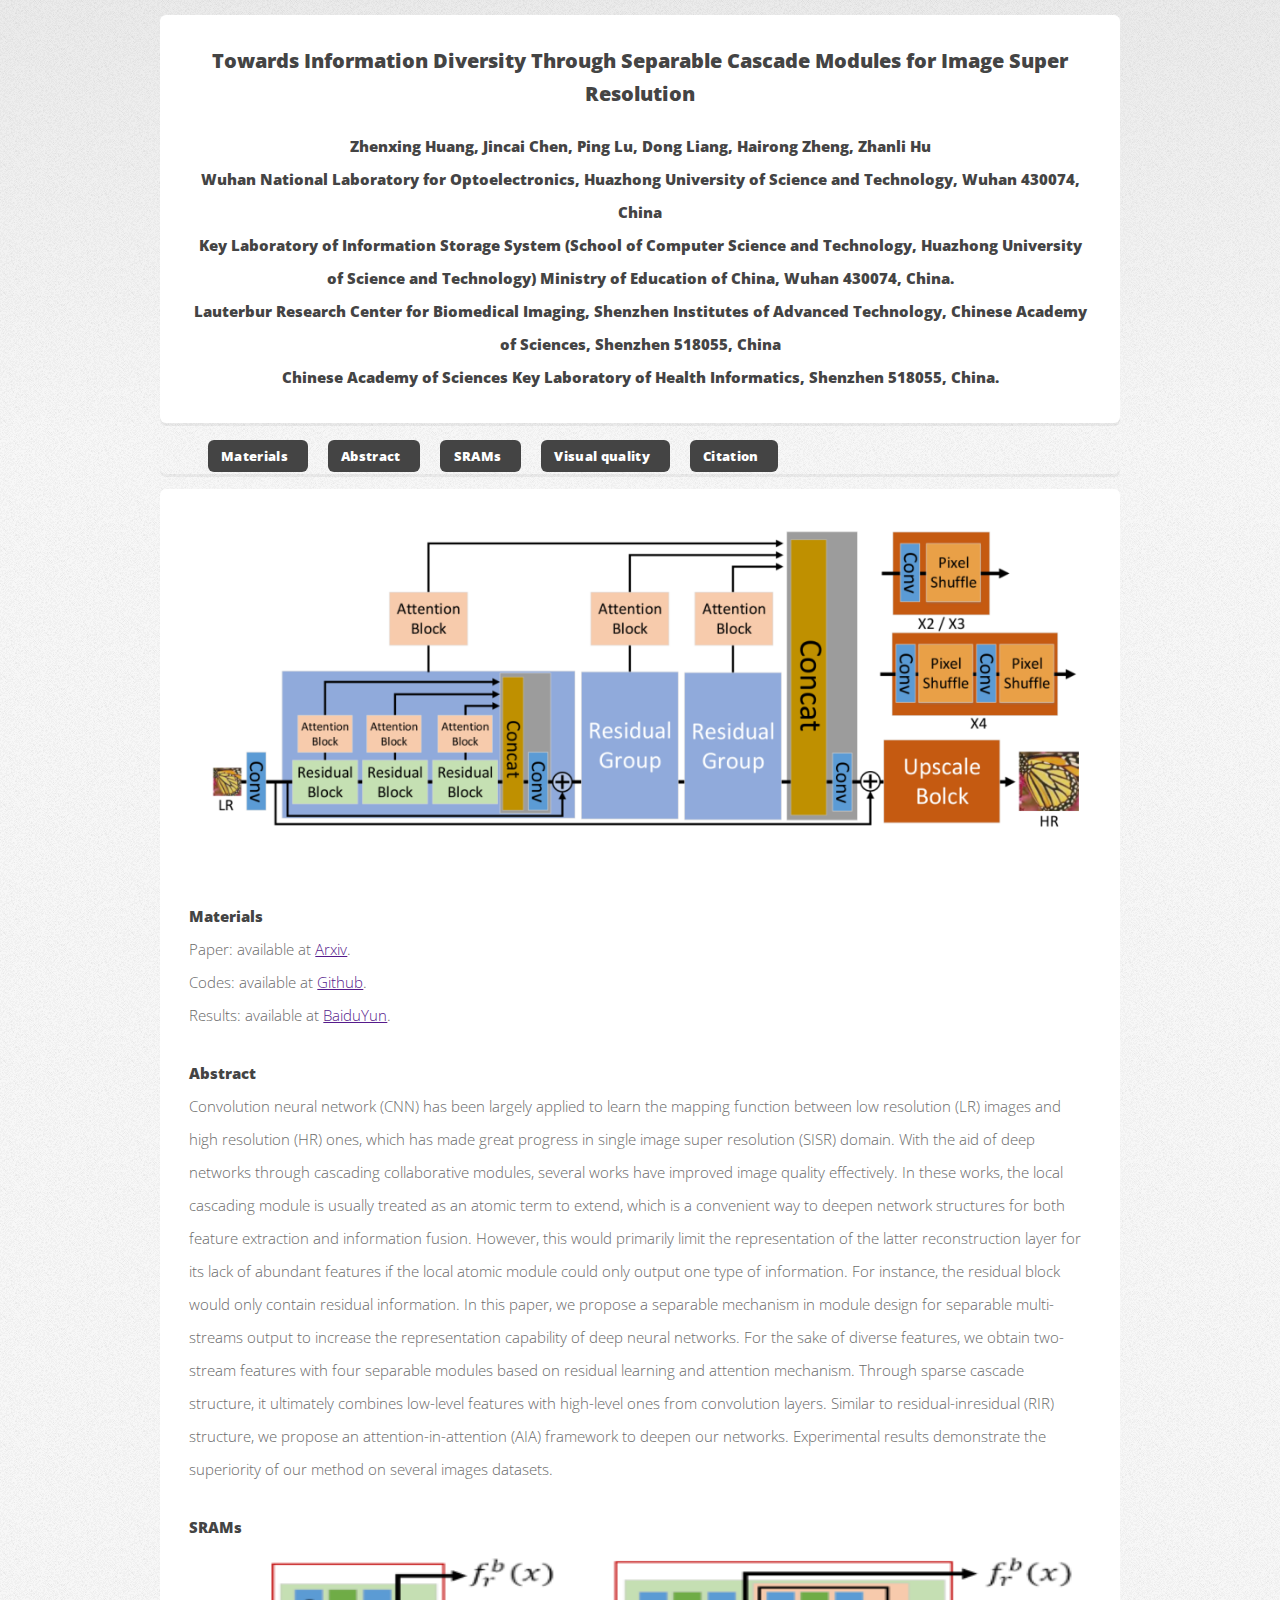
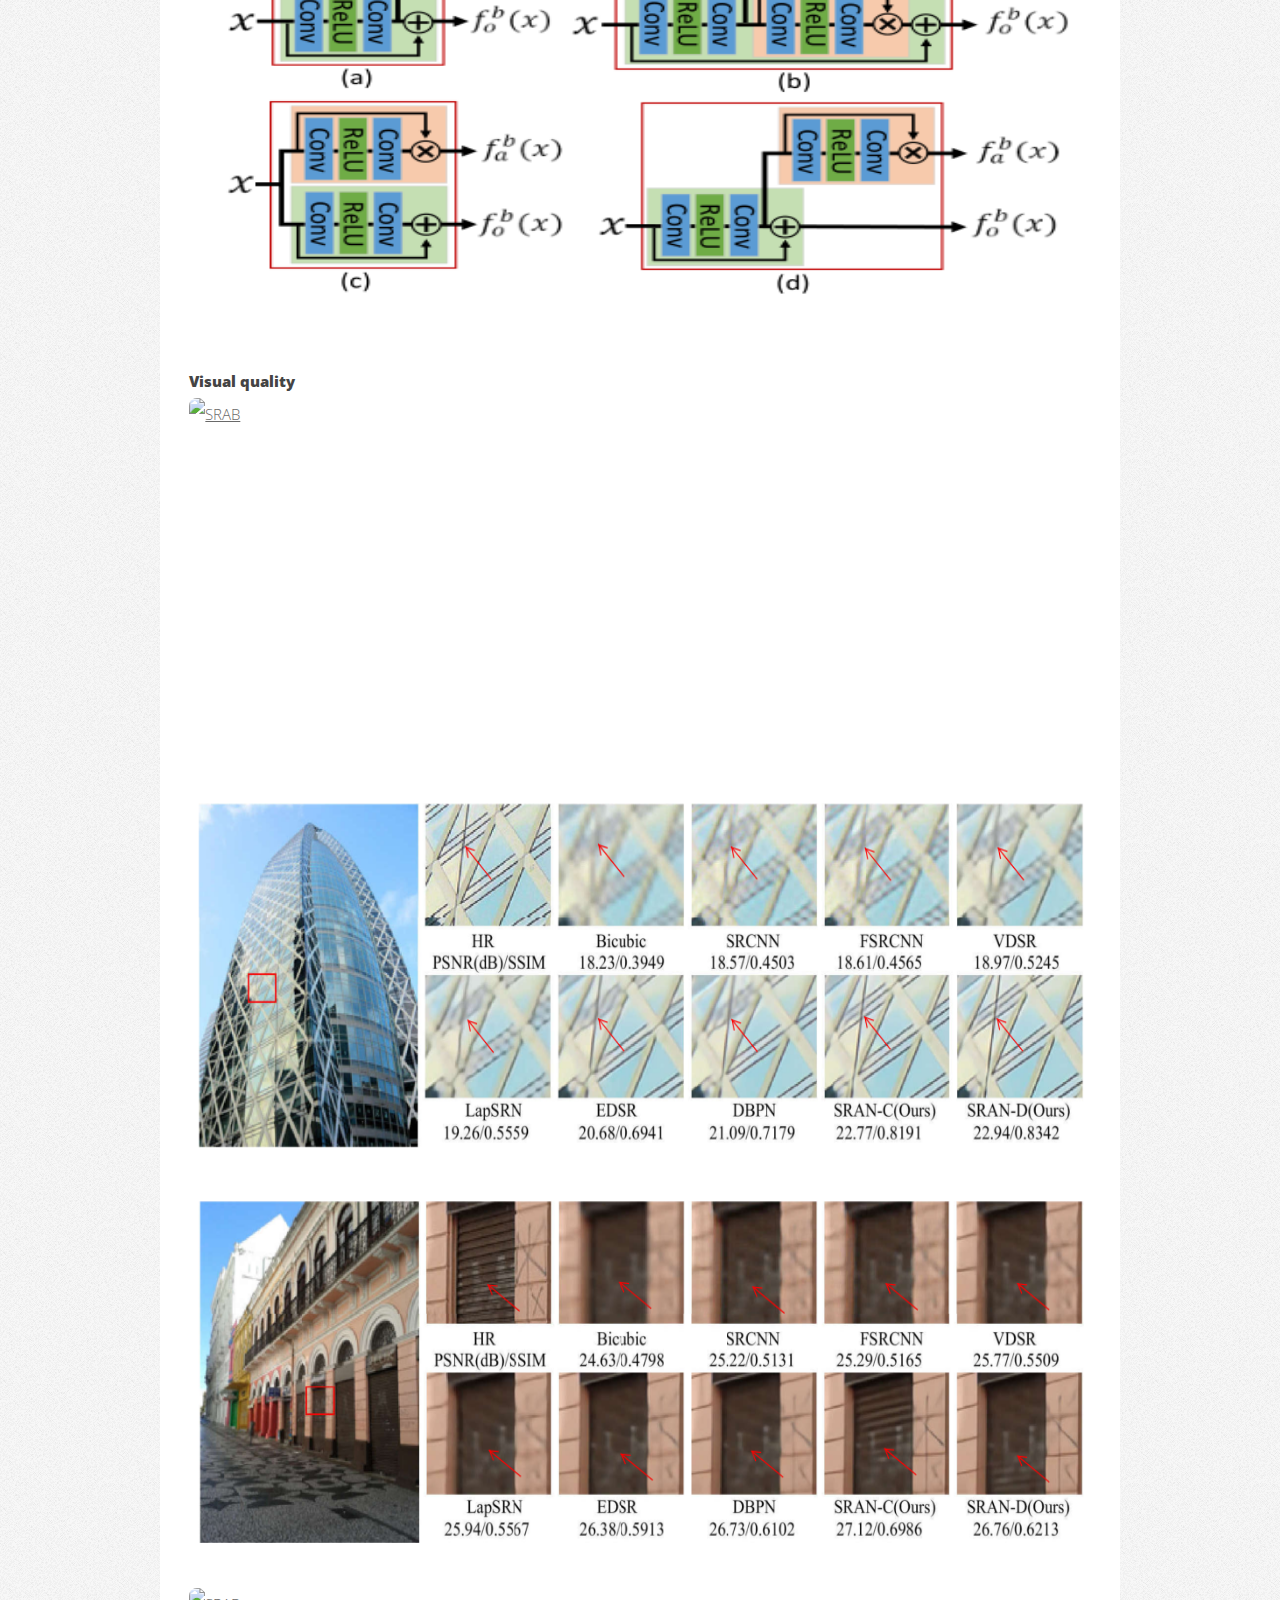
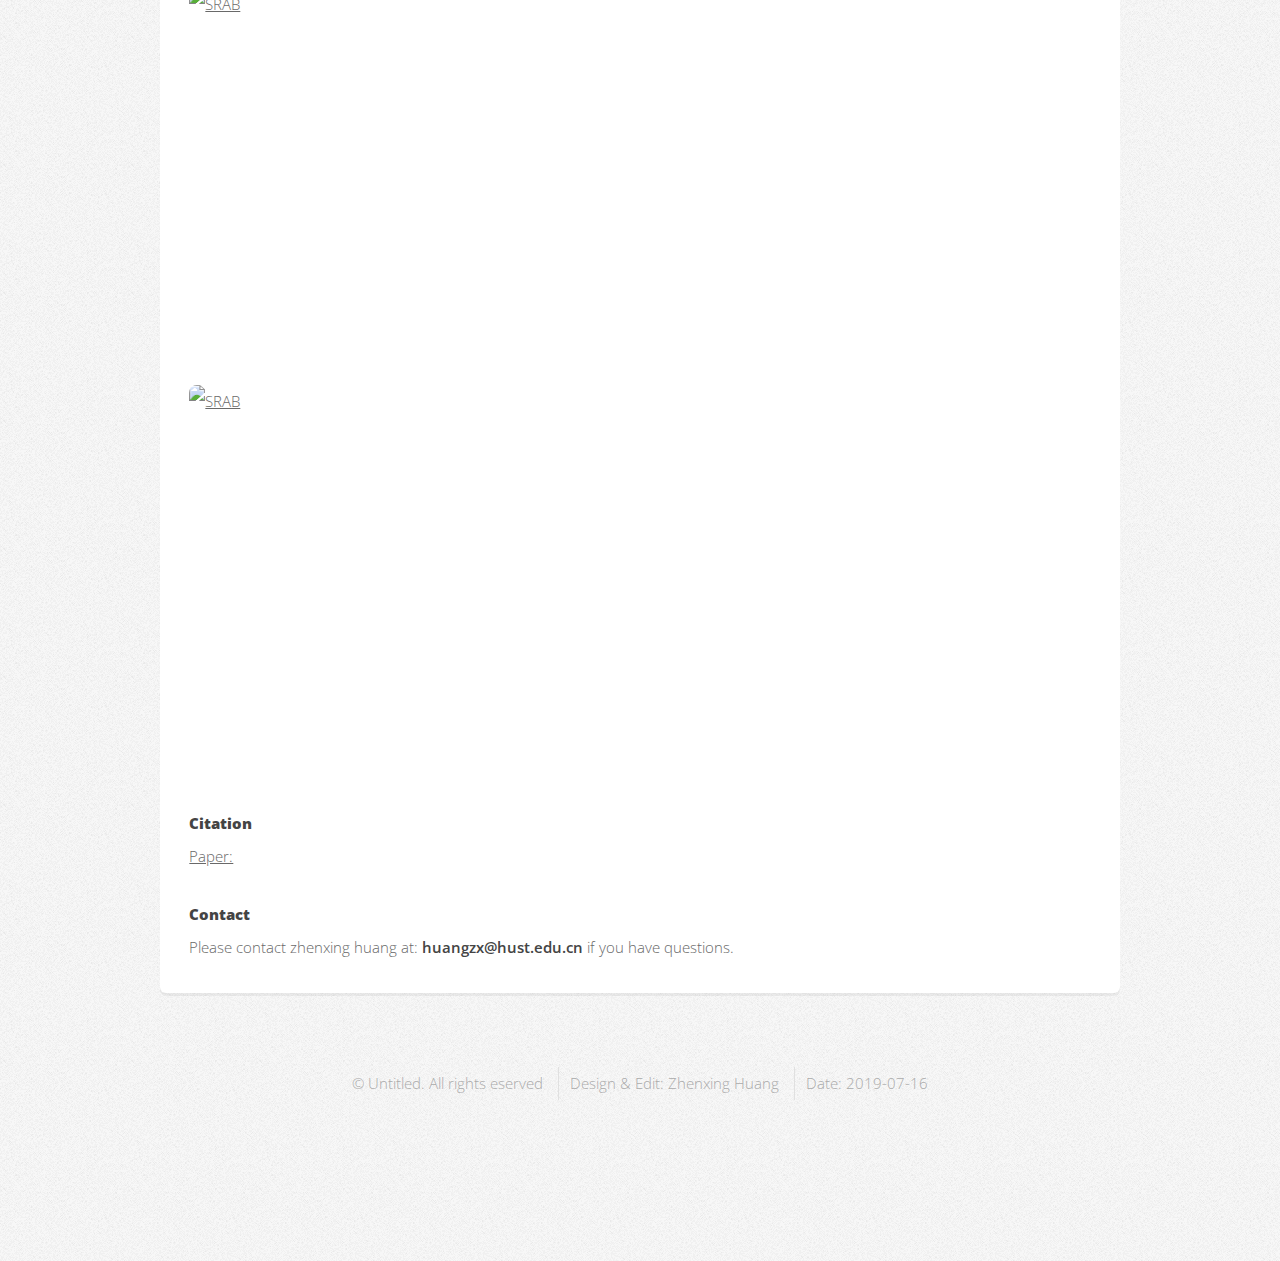
==== commit afb39b89: "Update index.html" ====
--- a/SRAN/index.html
+++ b/SRAN/index.html
@@ -63,9 +63,11 @@
 							</div>
 							<div class="col-12">
 								<h5 id="Visual quality" name="Visual quality">Visual quality</h5>
+								<a class="image featured"><img src="images/Results_3.png" width="120px" height="360px"  alt="SRAB" /></a>
 								<a class="image featured"><img src="images/Results_1.png" width="120px" height="360px"  alt="SRAB" /></a>
 								<a class="image featured"><img src="images/Results_2.png" width="120px" height="360px"  alt="SRAB" /></a>
-								<a class="image featured"><img src="images/Visual.png" width="120px" height="360px"  alt="SRAB" /></a>
+								<a class="image featured"><img src="images/Visual_1.png" width="120px" height="360px"  alt="SRAB" /></a>
+								<a class="image featured"><img src="images/Visual_2.png" width="120px" height="360px"  alt="SRAB" /></a>
 							</div>
 							<div class="col-12">
 								<h5 id="Citation" name="Citation">Citation</h5>
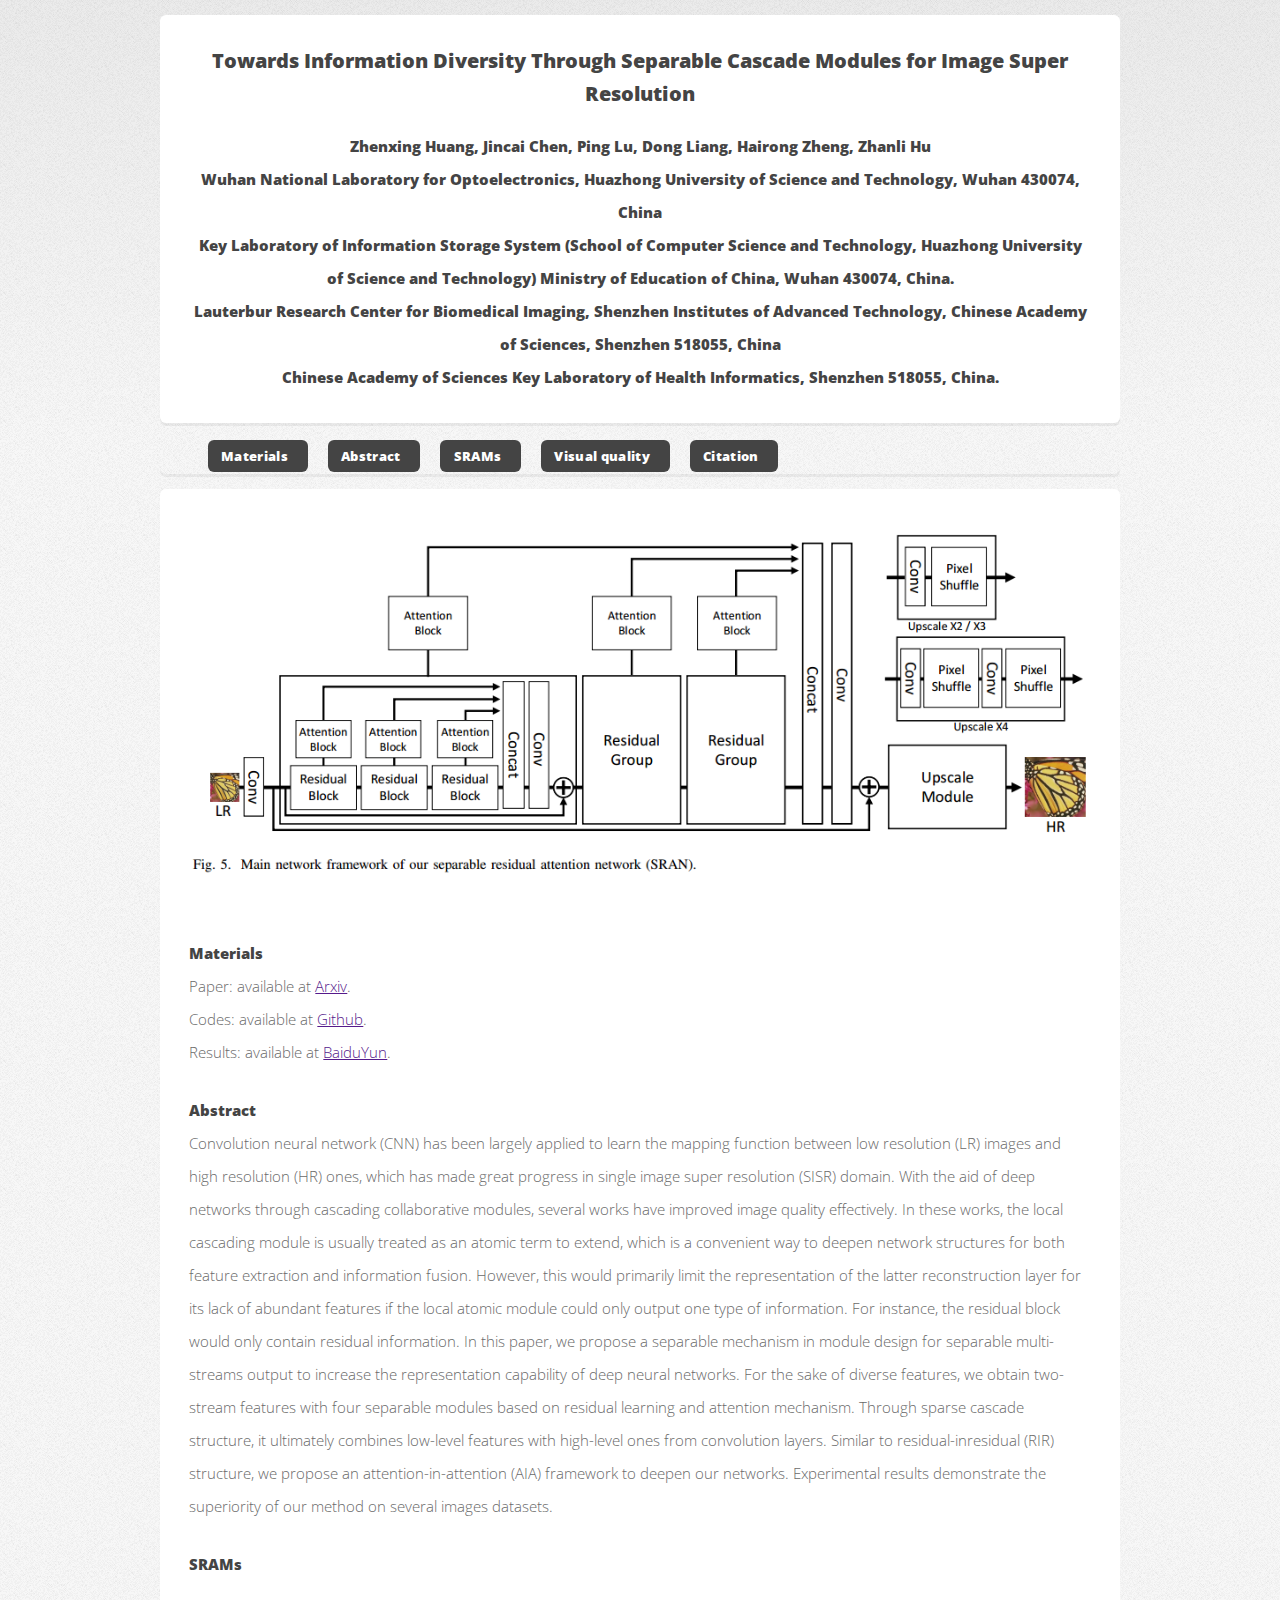
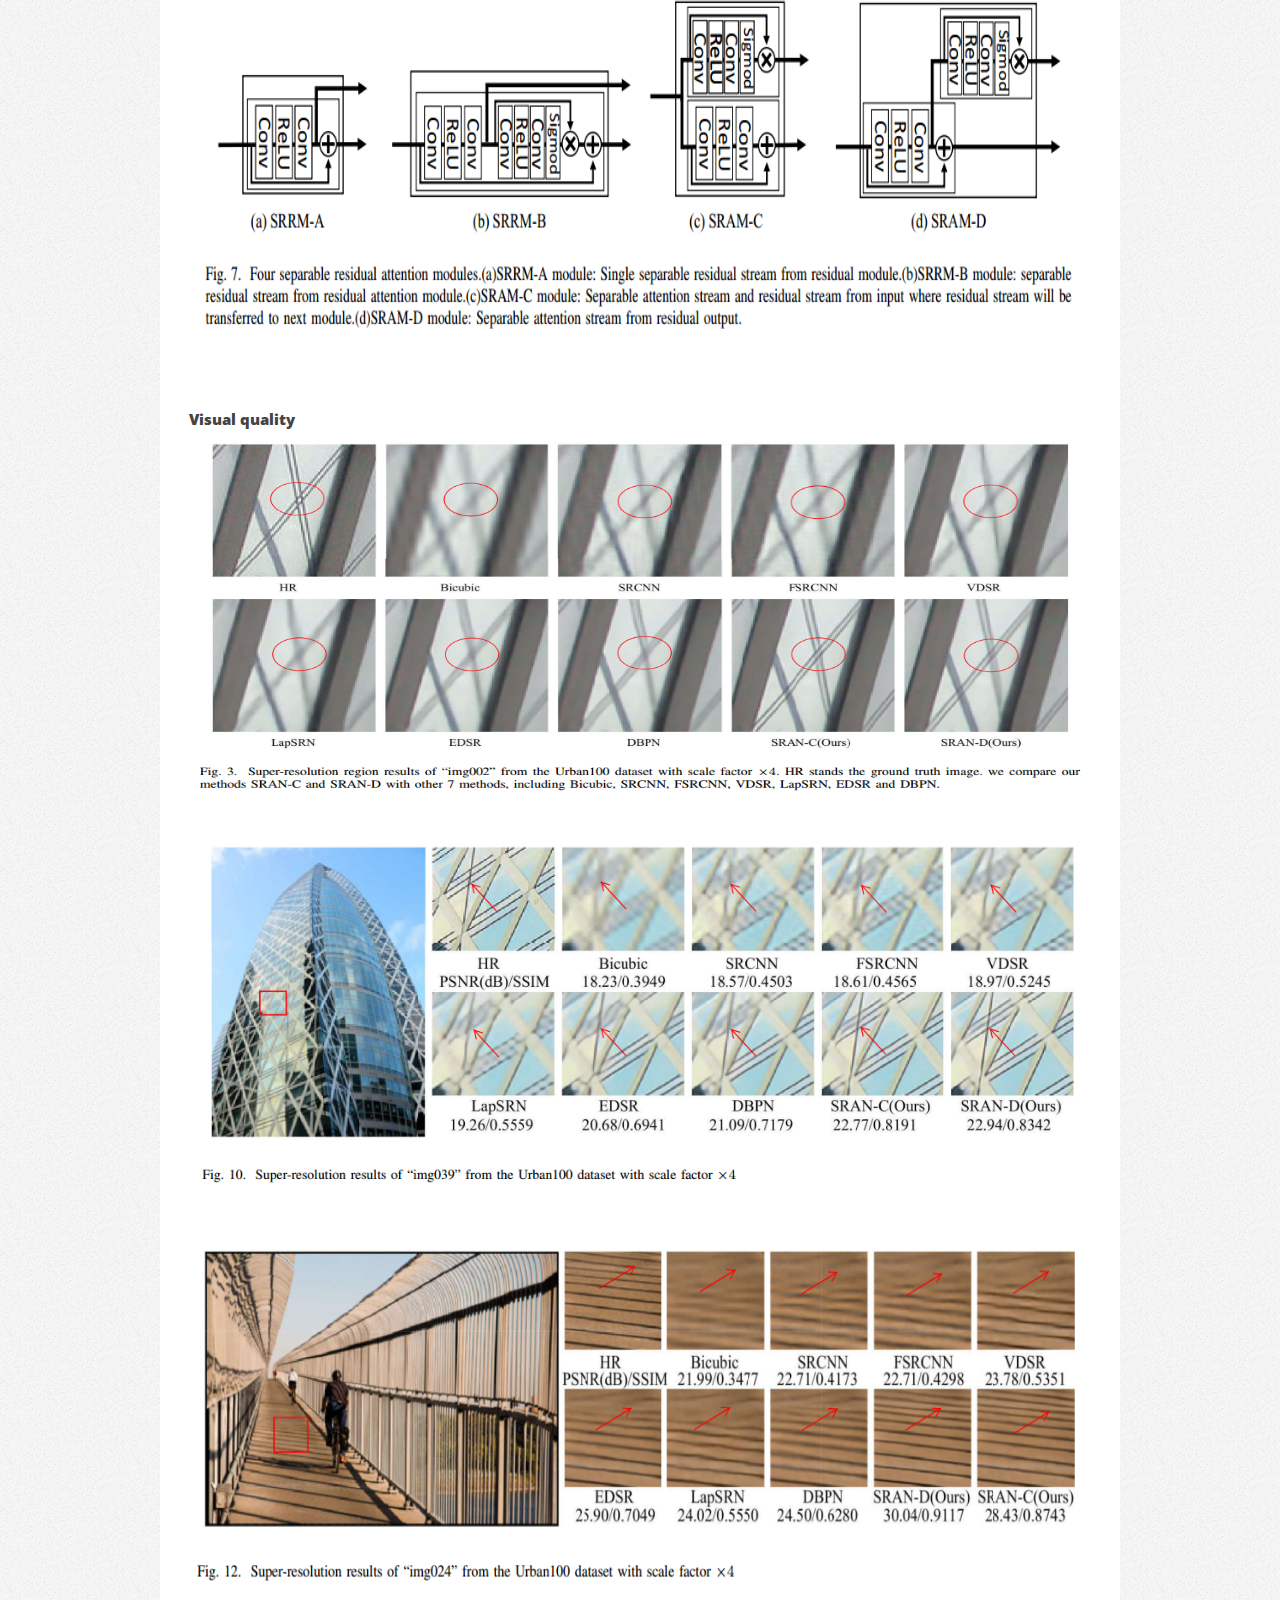
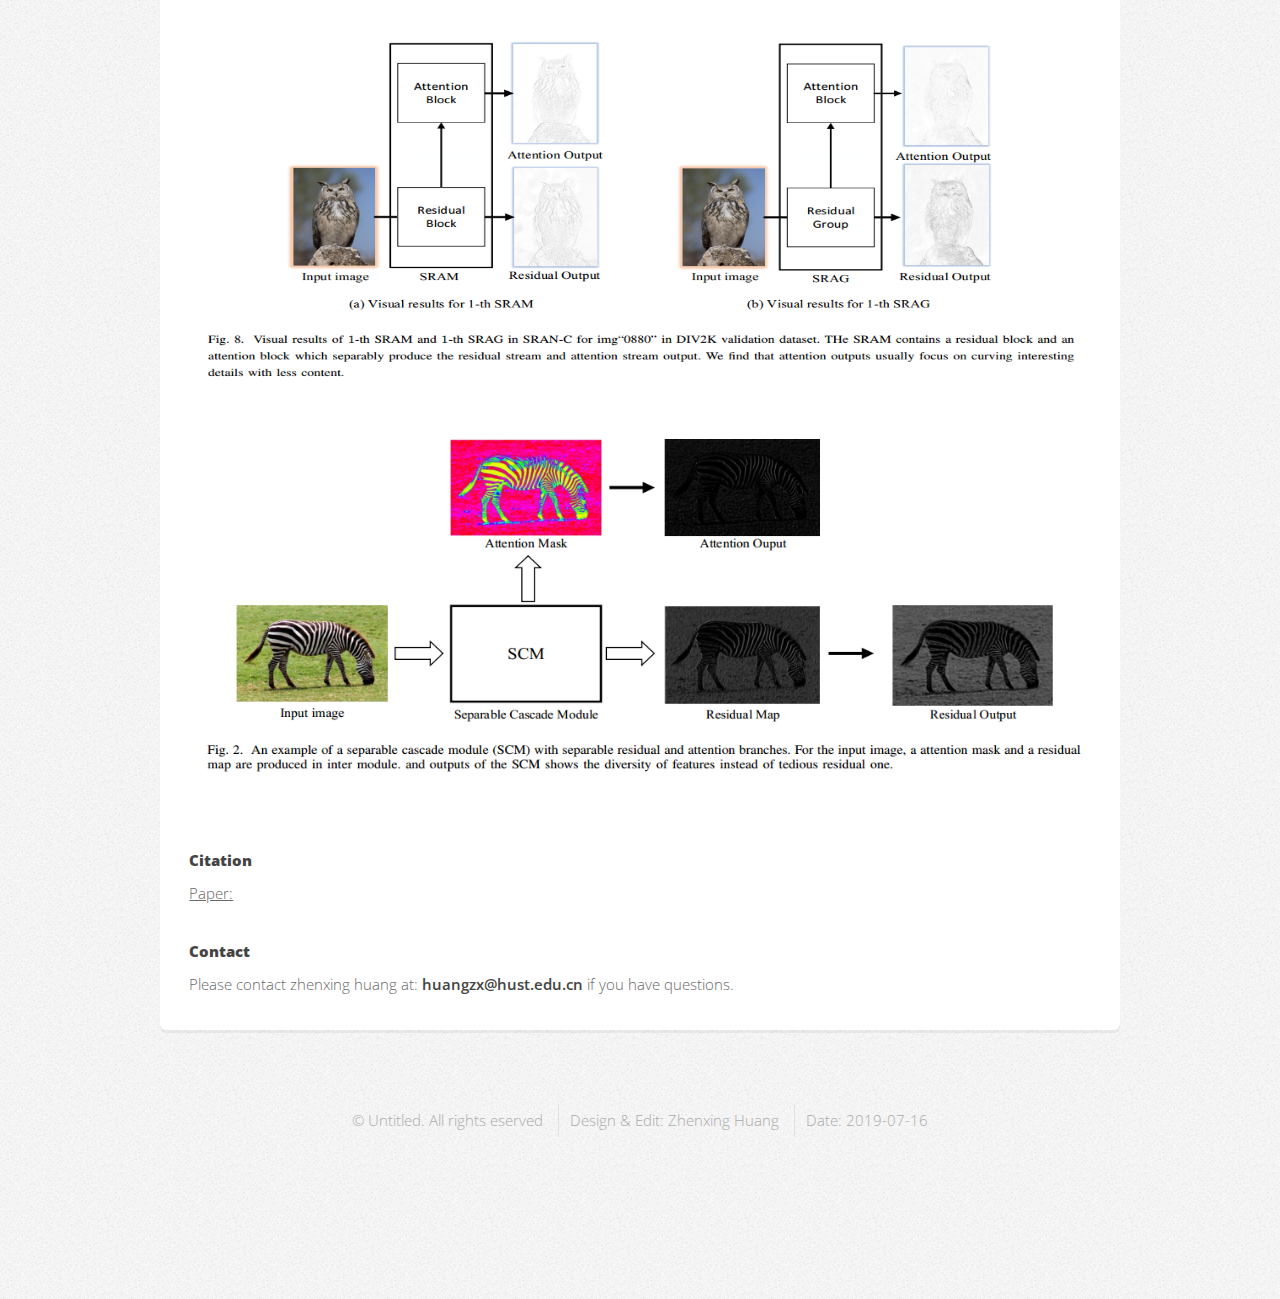
==== commit c77c5a28: "123" ====
--- a/SRAN/index.html
+++ b/SRAN/index.html
@@ -46,7 +46,7 @@
 				<div id="banner-wrapper">
 					<div id="banner" class="box container">
 						<div class="row">
-							<a href="#" class="image featured"><img src="images/SRAN.png" alt="SRAN" /></a>
+							<a href="#" class="image featured"><img src="images/SRAN1.png" alt="SRAN" /></a>
 							<div class="col-12">
 								<h5 id="Materials" name="Materials">Materials</h5>
 								<a style='text-decoration: none;' color="black">Paper: available at <a href="">Arxiv</a>.</a> <br/>
@@ -59,13 +59,13 @@
 							</div>
 							<div class="col-12">
 								<h5 id="SRAMs"  name="SRAMs">SRAMs</h5>
-								<a class="image featured"><img src="images/SRAB.png" width="120px" height="360px"  alt="SRAB" /></a>
+								<a class="image featured"><img src="images/SRAB1.png" width="120px" height="360px"  alt="SRAB" /></a>
 							</div>
 							<div class="col-12">
 								<h5 id="Visual quality" name="Visual quality">Visual quality</h5>
 								<a class="image featured"><img src="images/Results_3.png" width="120px" height="360px"  alt="SRAB" /></a>
-								<a class="image featured"><img src="images/Results_1.png" width="120px" height="360px"  alt="SRAB" /></a>
-								<a class="image featured"><img src="images/Results_2.png" width="120px" height="360px"  alt="SRAB" /></a>
+								<a class="image featured"><img src="images/Results_11.png" width="120px" height="360px"  alt="SRAB" /></a>
+								<a class="image featured"><img src="images/Results_21.png" width="120px" height="360px"  alt="SRAB" /></a>
 								<a class="image featured"><img src="images/Visual_1.png" width="120px" height="360px"  alt="SRAB" /></a>
 								<a class="image featured"><img src="images/Visual_2.png" width="120px" height="360px"  alt="SRAB" /></a>
 							</div>
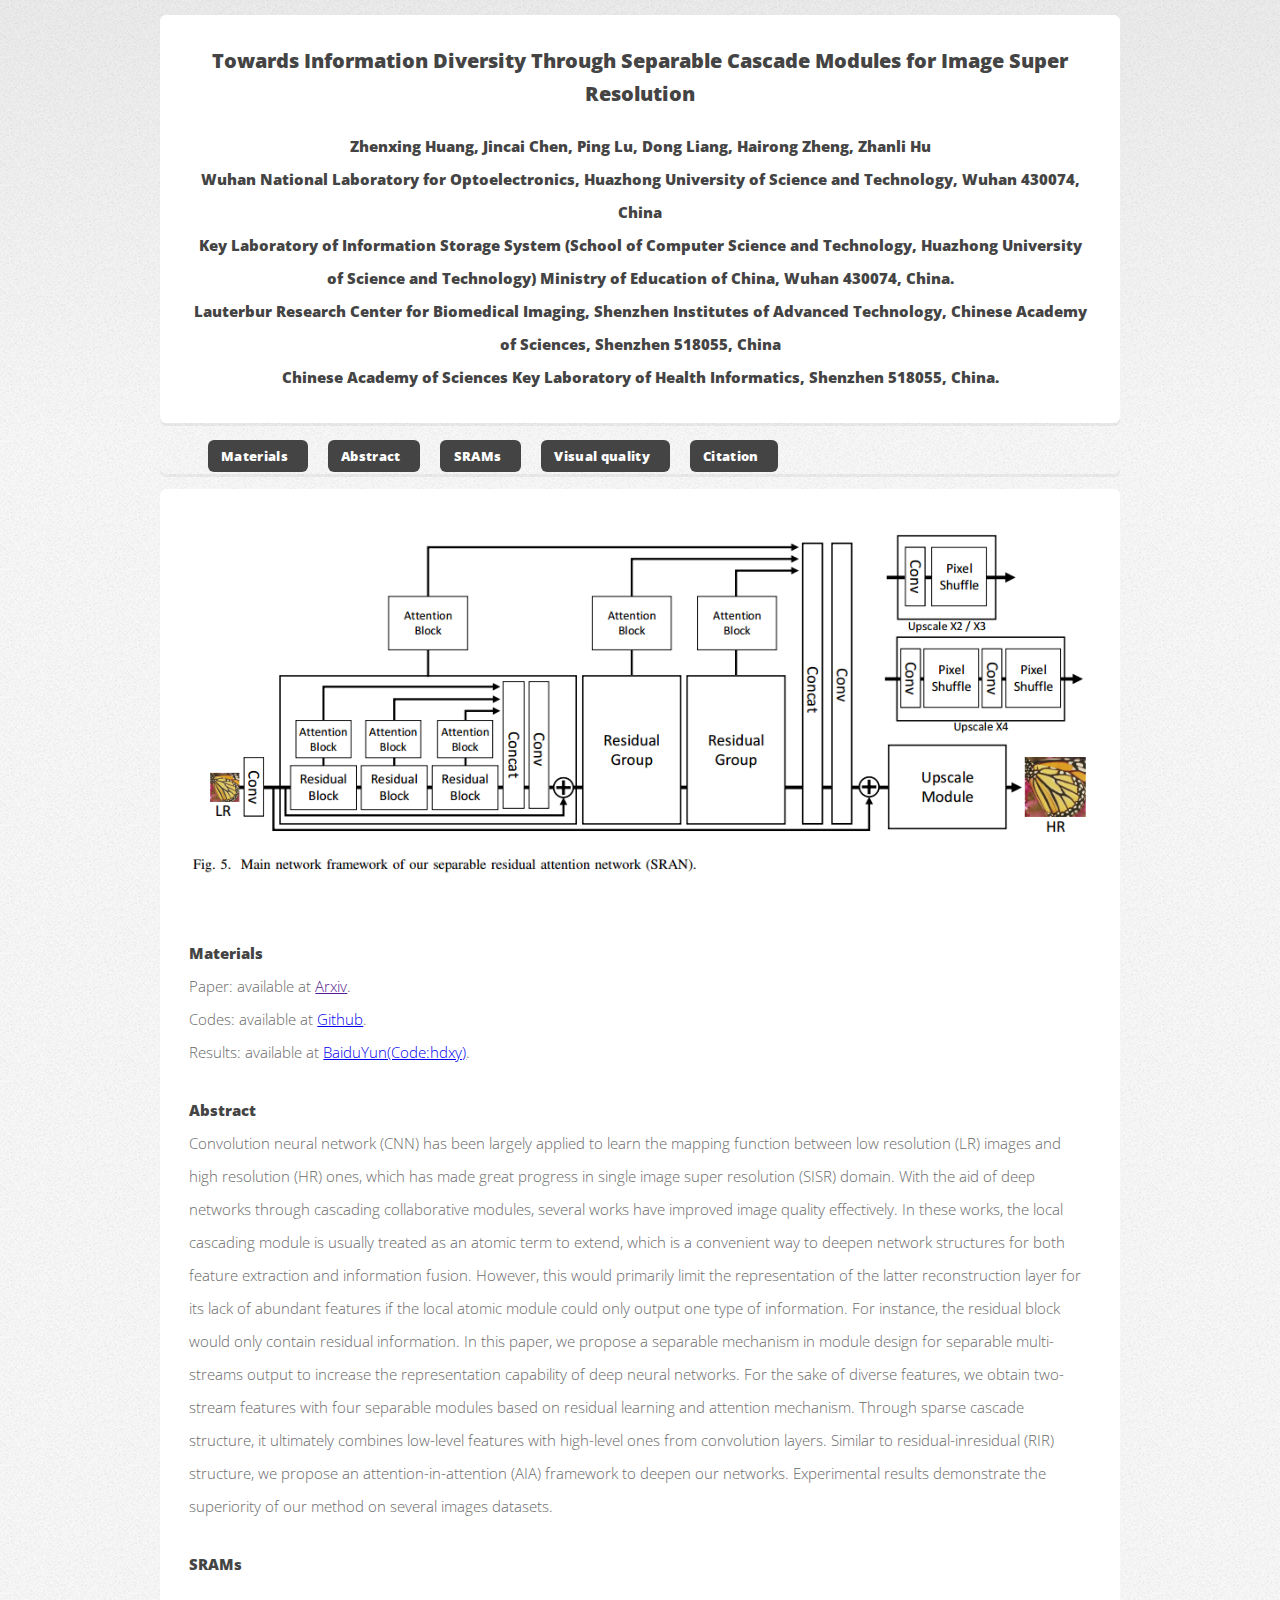
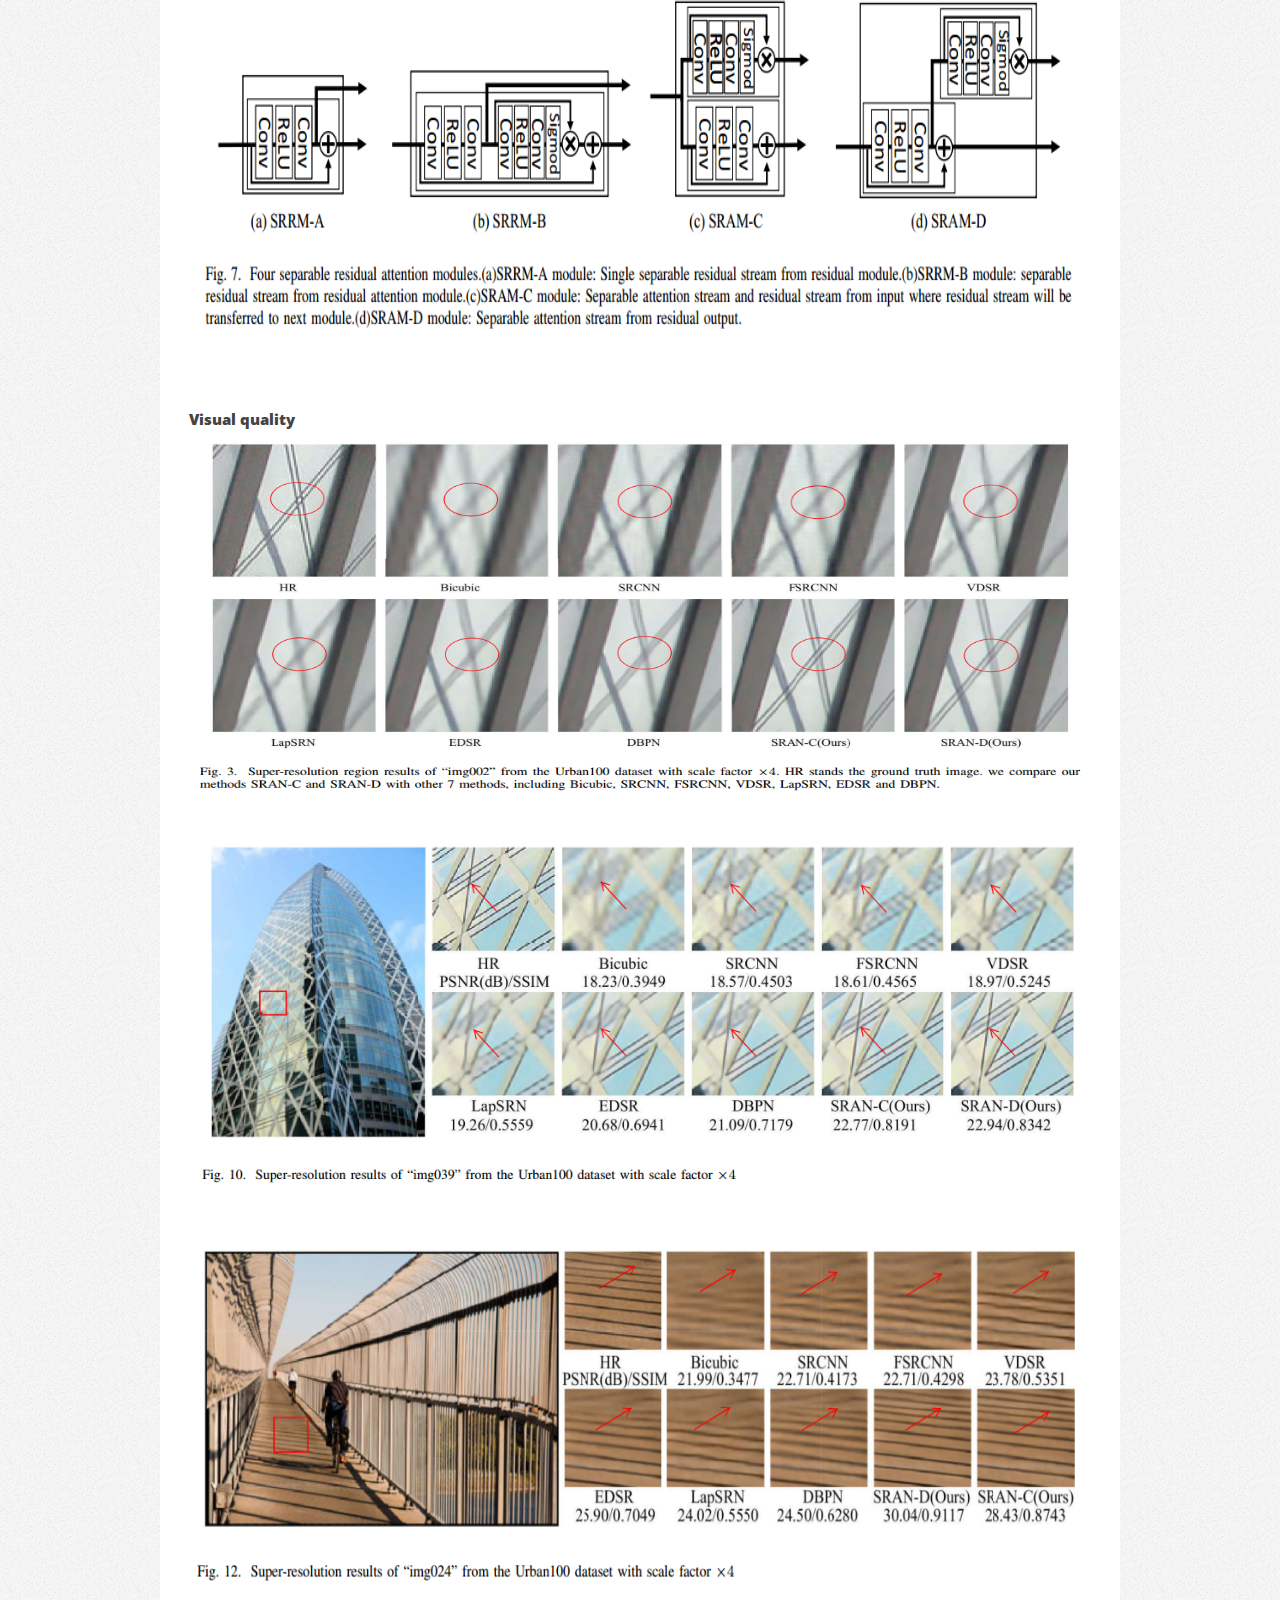
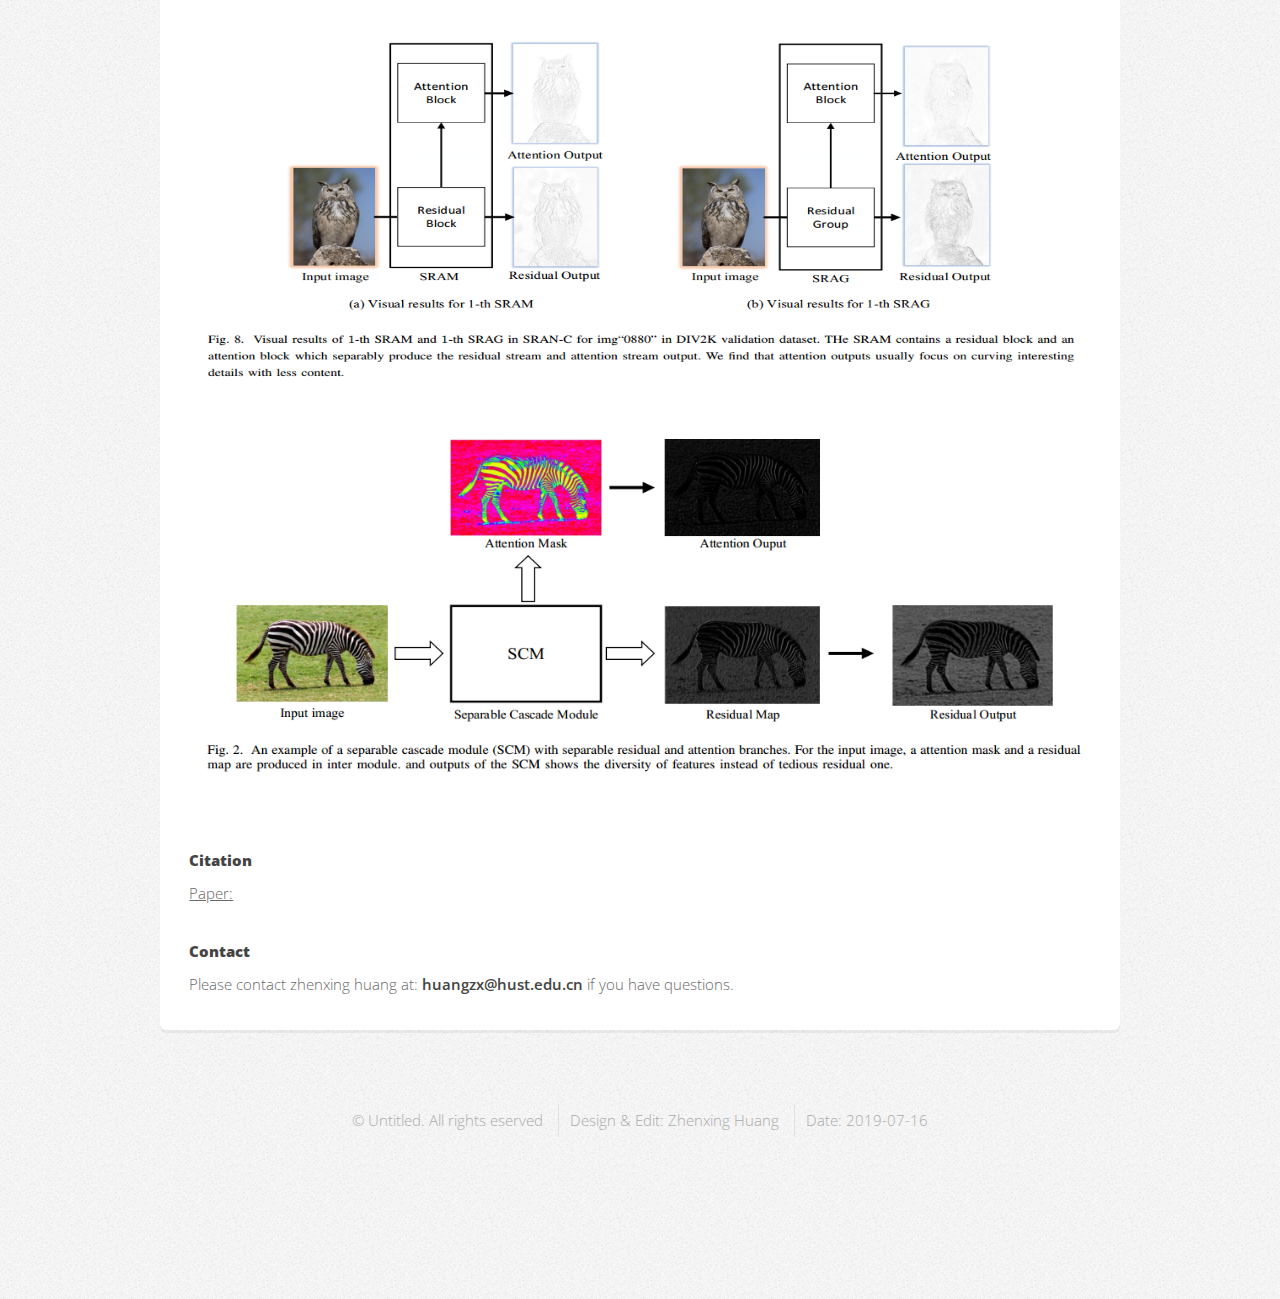
==== commit 4417ff26: "Update index.html" ====
--- a/SRAN/index.html
+++ b/SRAN/index.html
@@ -50,8 +50,8 @@
 							<div class="col-12">
 								<h5 id="Materials" name="Materials">Materials</h5>
 								<a style='text-decoration: none;' color="black">Paper: available at <a href="">Arxiv</a>.</a> <br/>
-								<a style='text-decoration: none' color="black">Codes: available at <a href="">Github</a>.</a><br/>
-								<a style='text-decoration: none' color="black">Results: available at <a href="">BaiduYun</a>.</a><br/>
+								<a style='text-decoration: none' color="black">Codes: available at <a href="https://github.com/huanggzx/SRAN">Github</a>.</a><br/>
+								<a style='text-decoration: none' color="black">Results: available at <a href="https://pan.baidu.com/s/1YwBUwyhliUo08fbKcu2C4w ">BaiduYun(Code:hdxy)</a>.</a><br/>
 							</div>
 							<div class="col-12">
 								<h5 id="Abstract" name="Abstract">Abstract</h5>
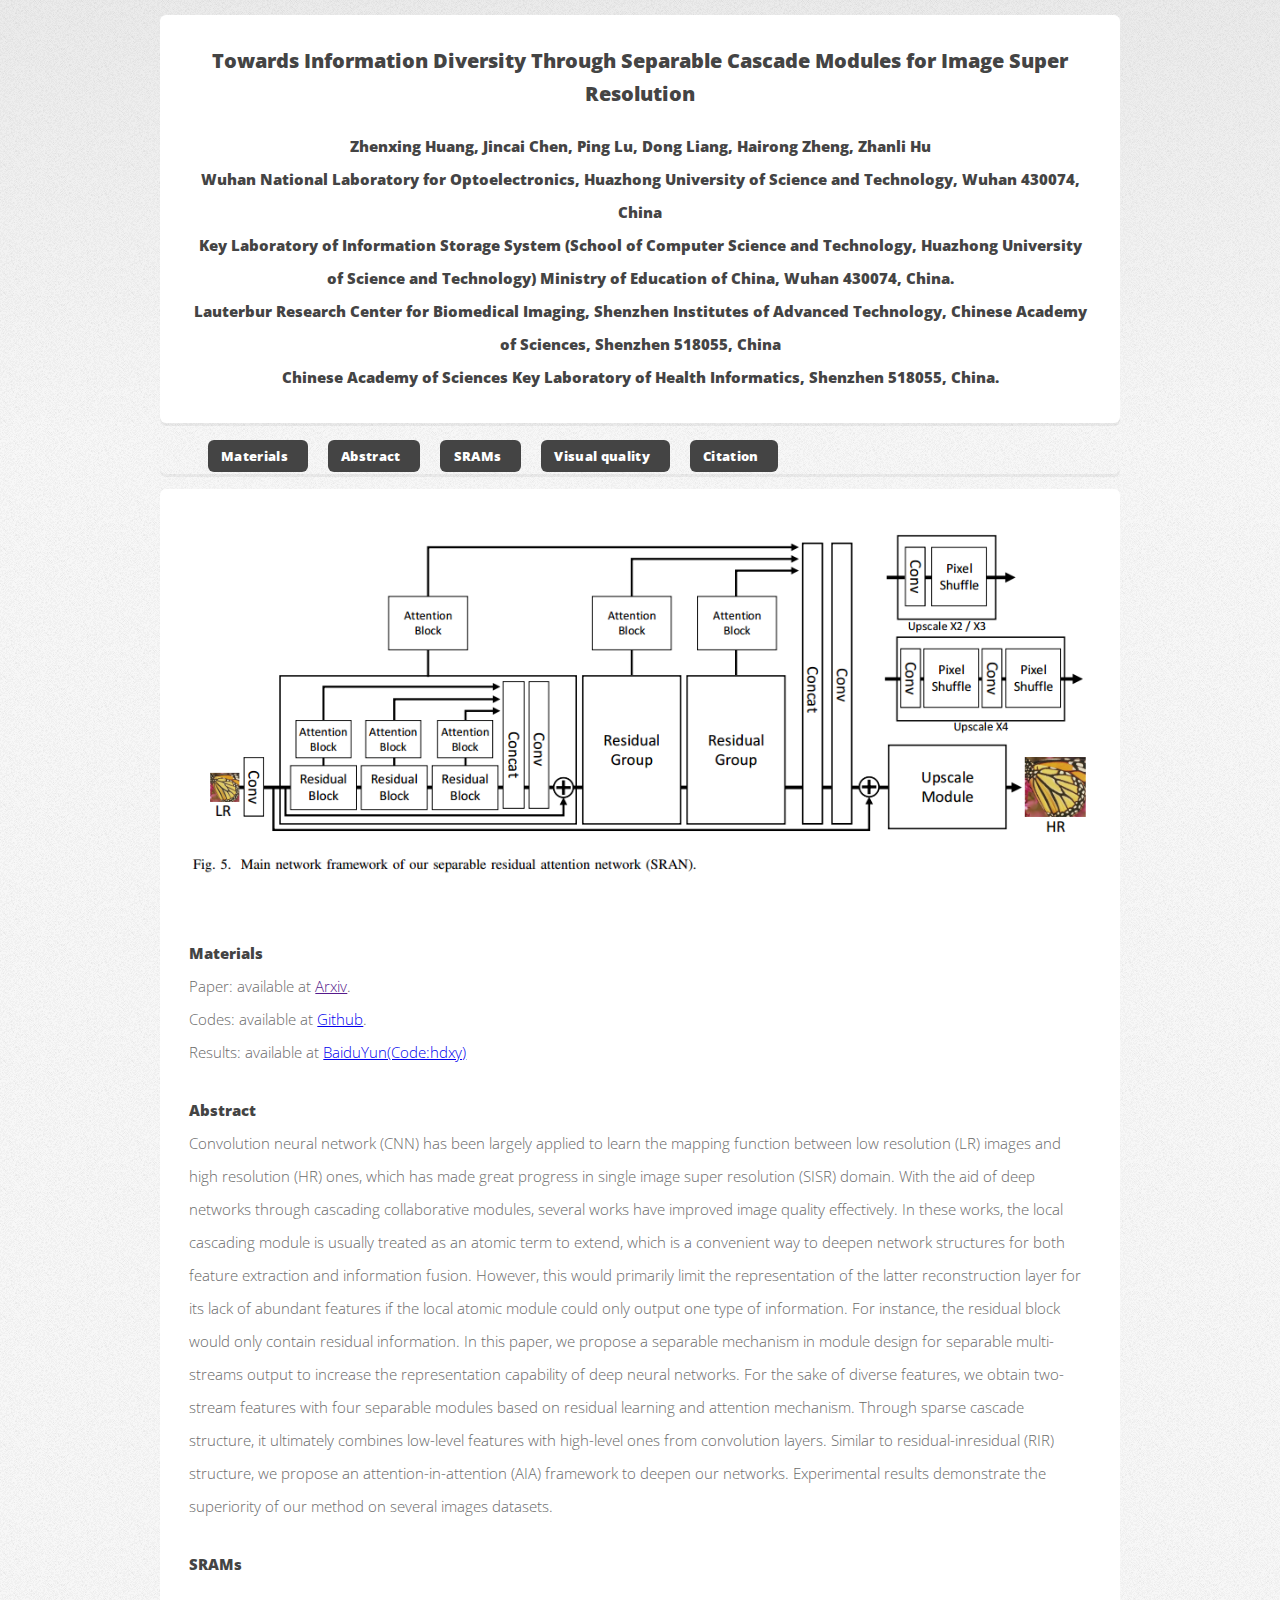
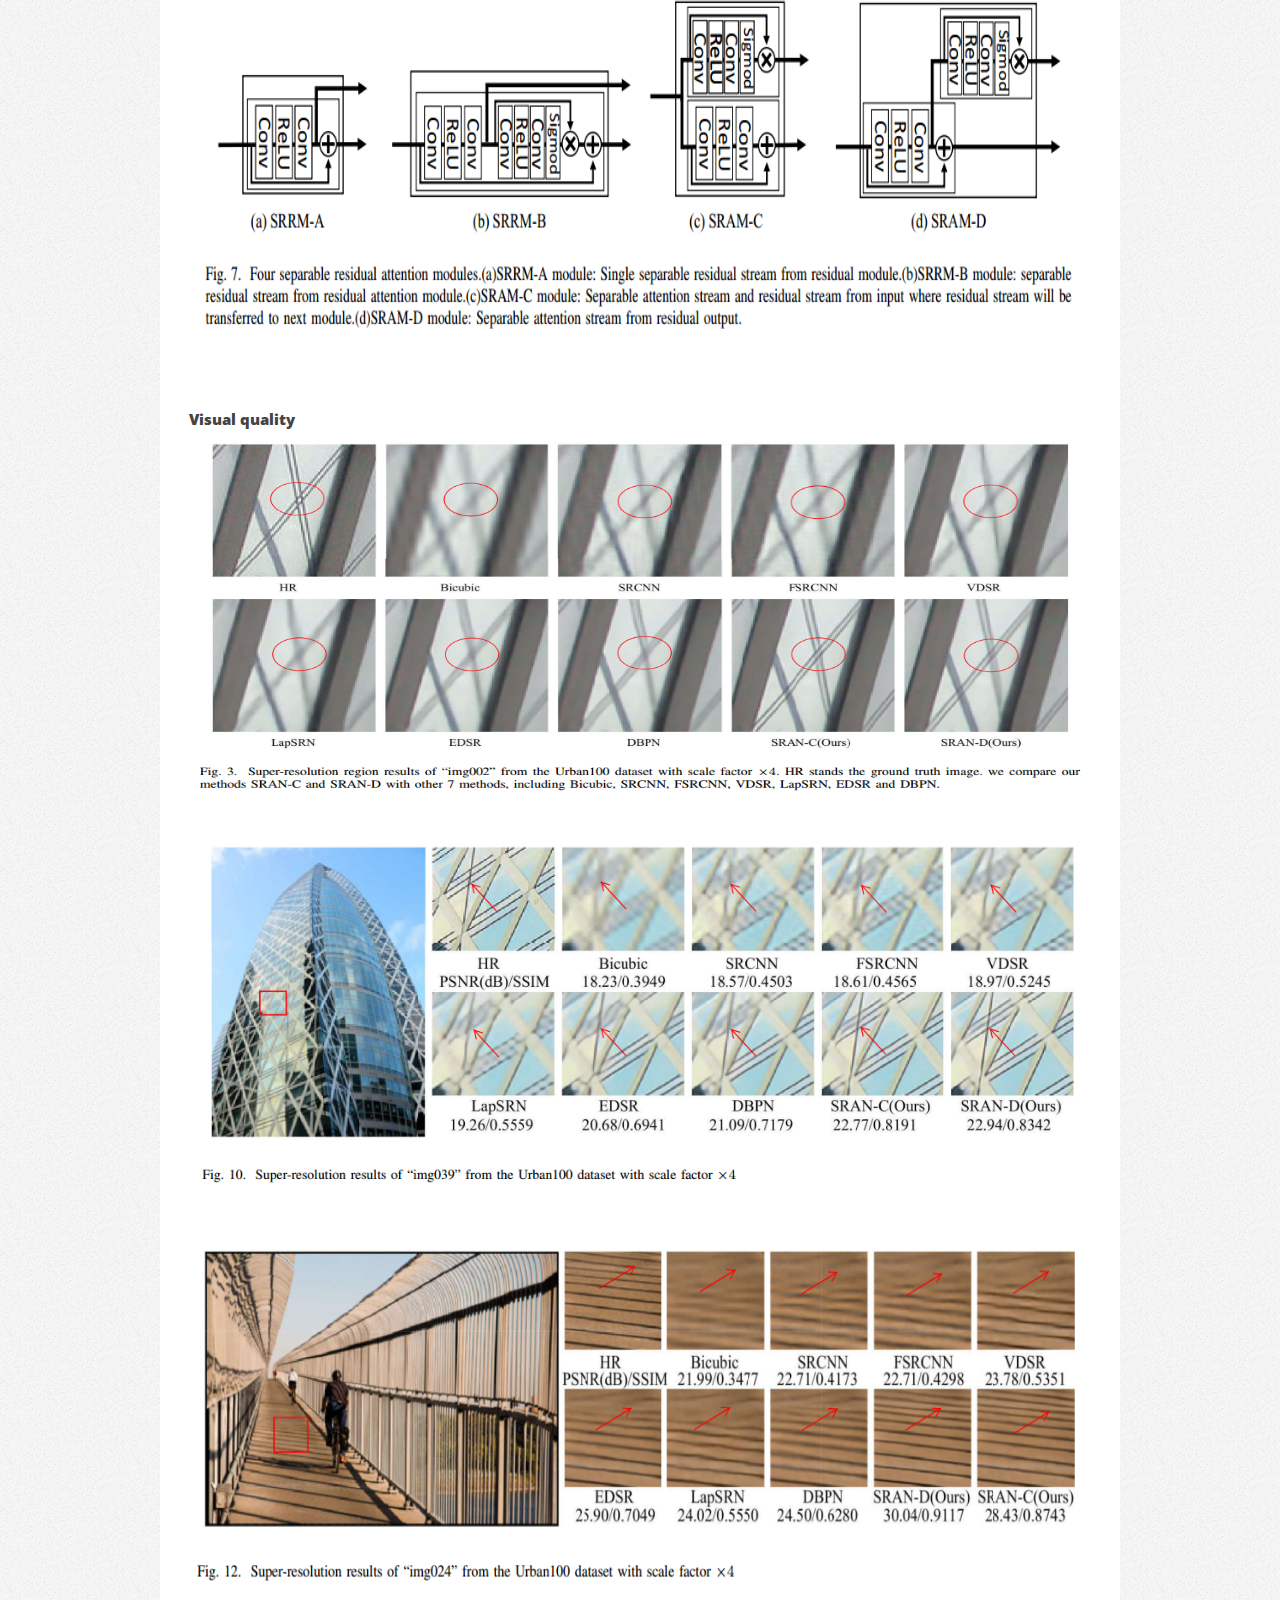
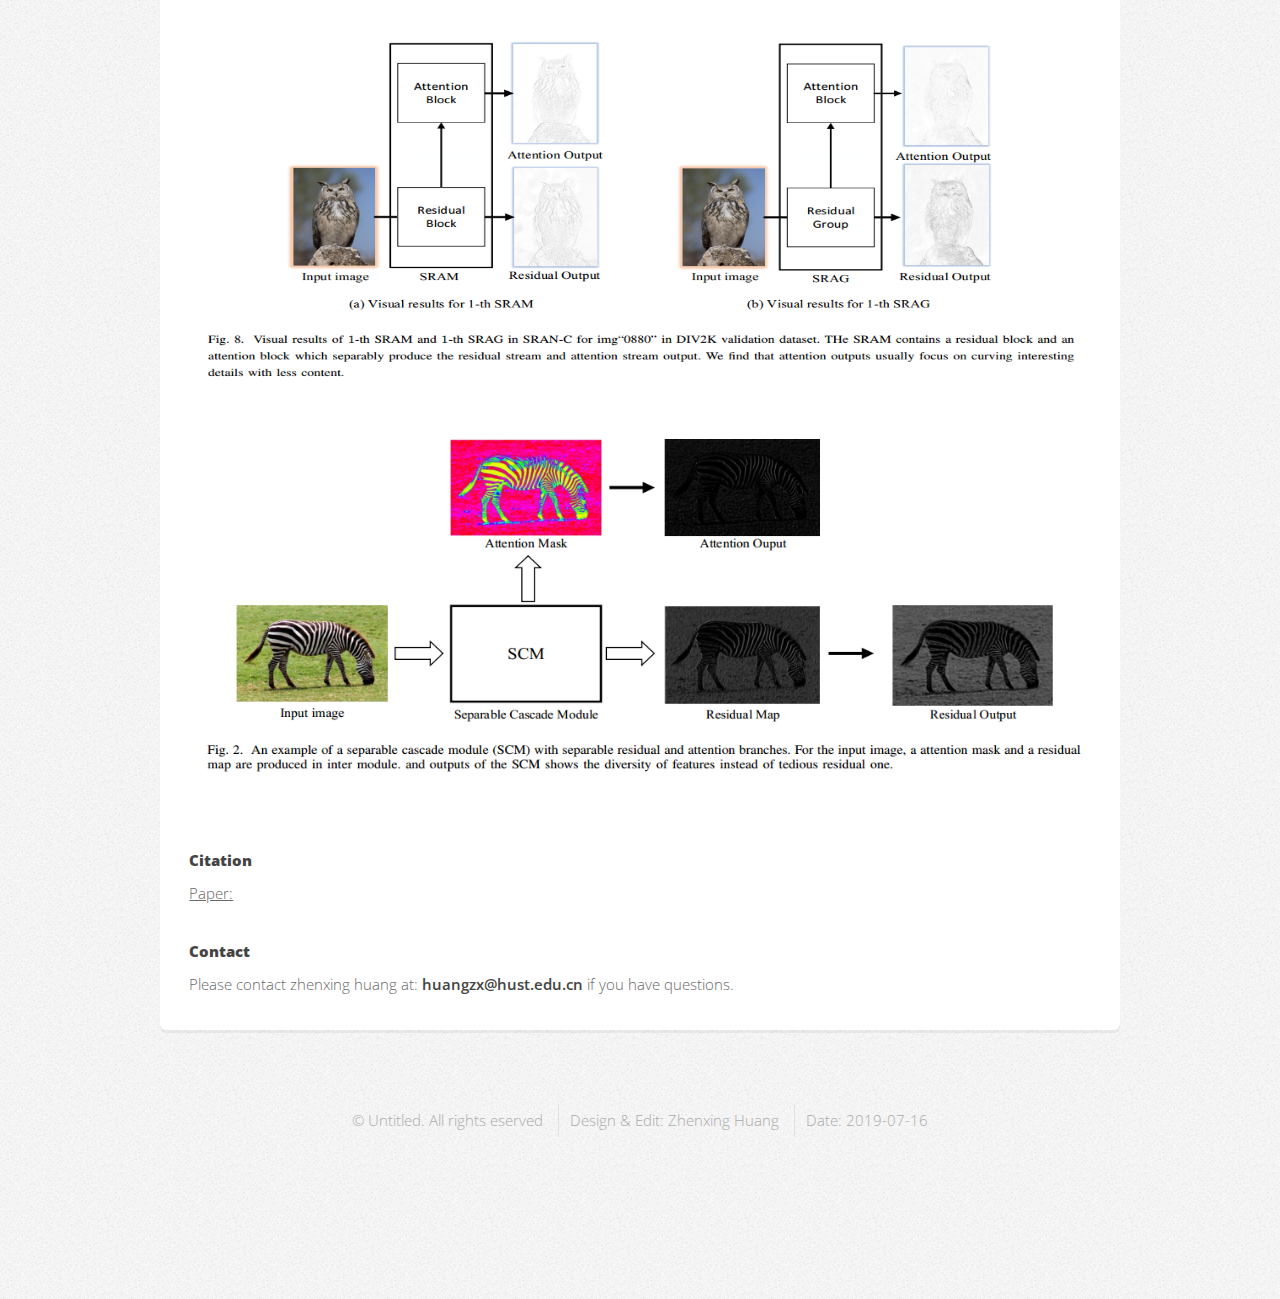
==== commit 5e15d2aa: "Update index.html" ====
--- a/SRAN/index.html
+++ b/SRAN/index.html
@@ -51,7 +51,7 @@
 								<h5 id="Materials" name="Materials">Materials</h5>
 								<a style='text-decoration: none;' color="black">Paper: available at <a href="">Arxiv</a>.</a> <br/>
 								<a style='text-decoration: none' color="black">Codes: available at <a href="https://github.com/huanggzx/SRAN">Github</a>.</a><br/>
-								<a style='text-decoration: none' color="black">Results: available at <a href="https://pan.baidu.com/s/1YwBUwyhliUo08fbKcu2C4w ">BaiduYun(Code:hdxy)</a>.</a><br/>
+								<a style='text-decoration: none' color="black">Results: available at <a href="https://pan.baidu.com/s/1YwBUwyhliUo08fbKcu2C4w ">BaiduYun(Code:hdxy)</a></a><br/>
 							</div>
 							<div class="col-12">
 								<h5 id="Abstract" name="Abstract">Abstract</h5>
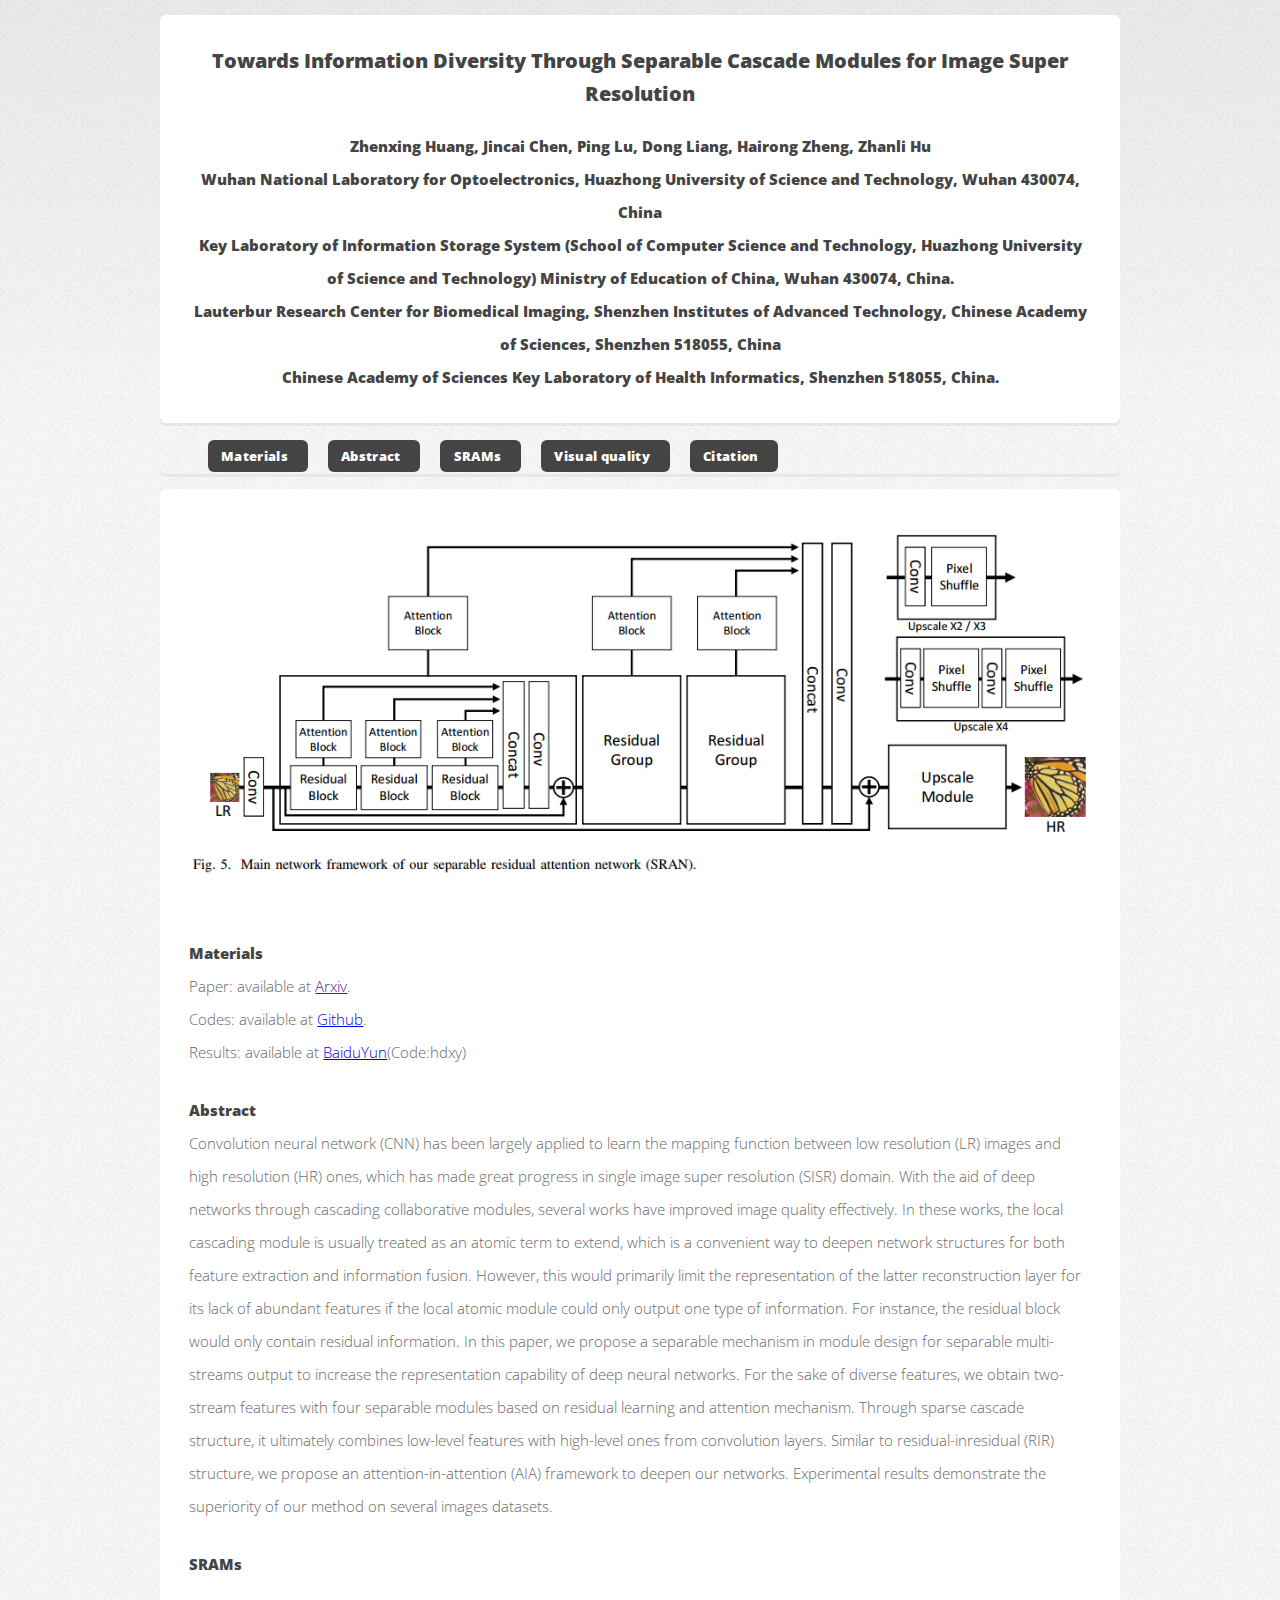
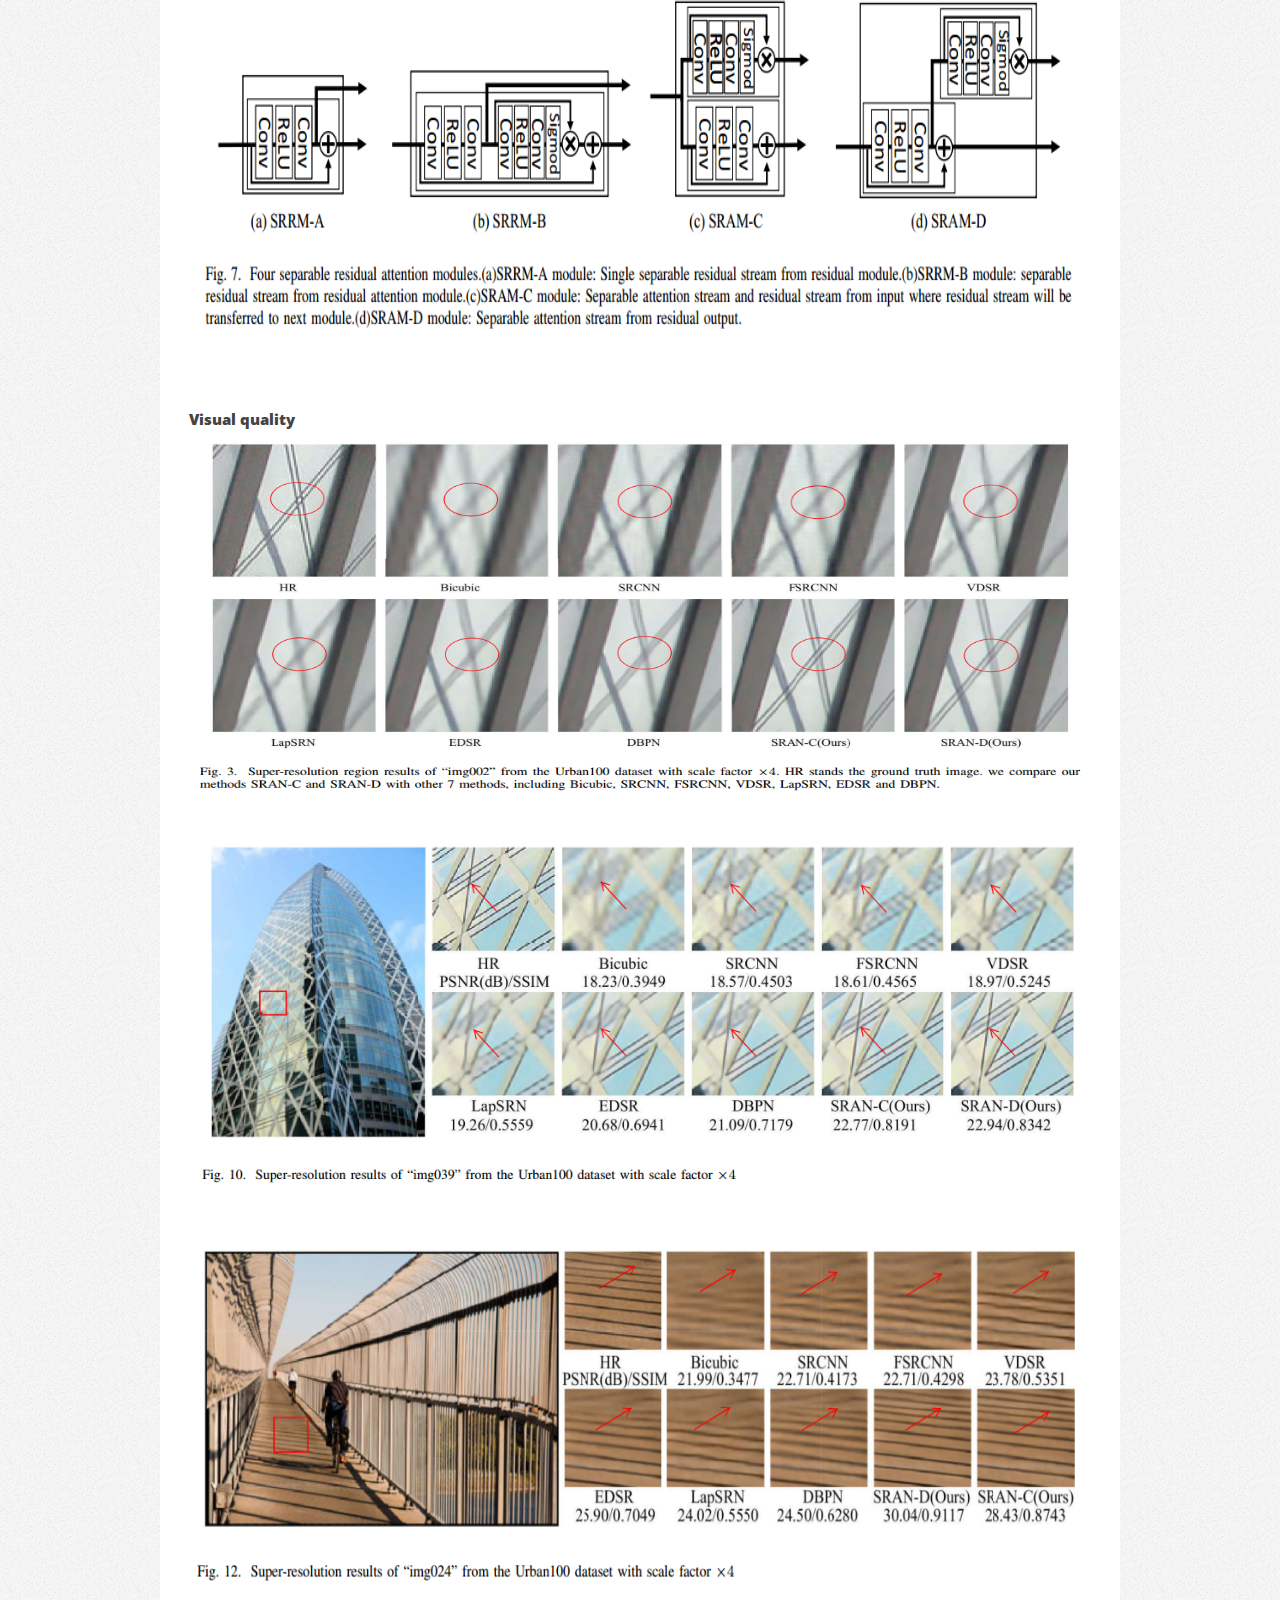
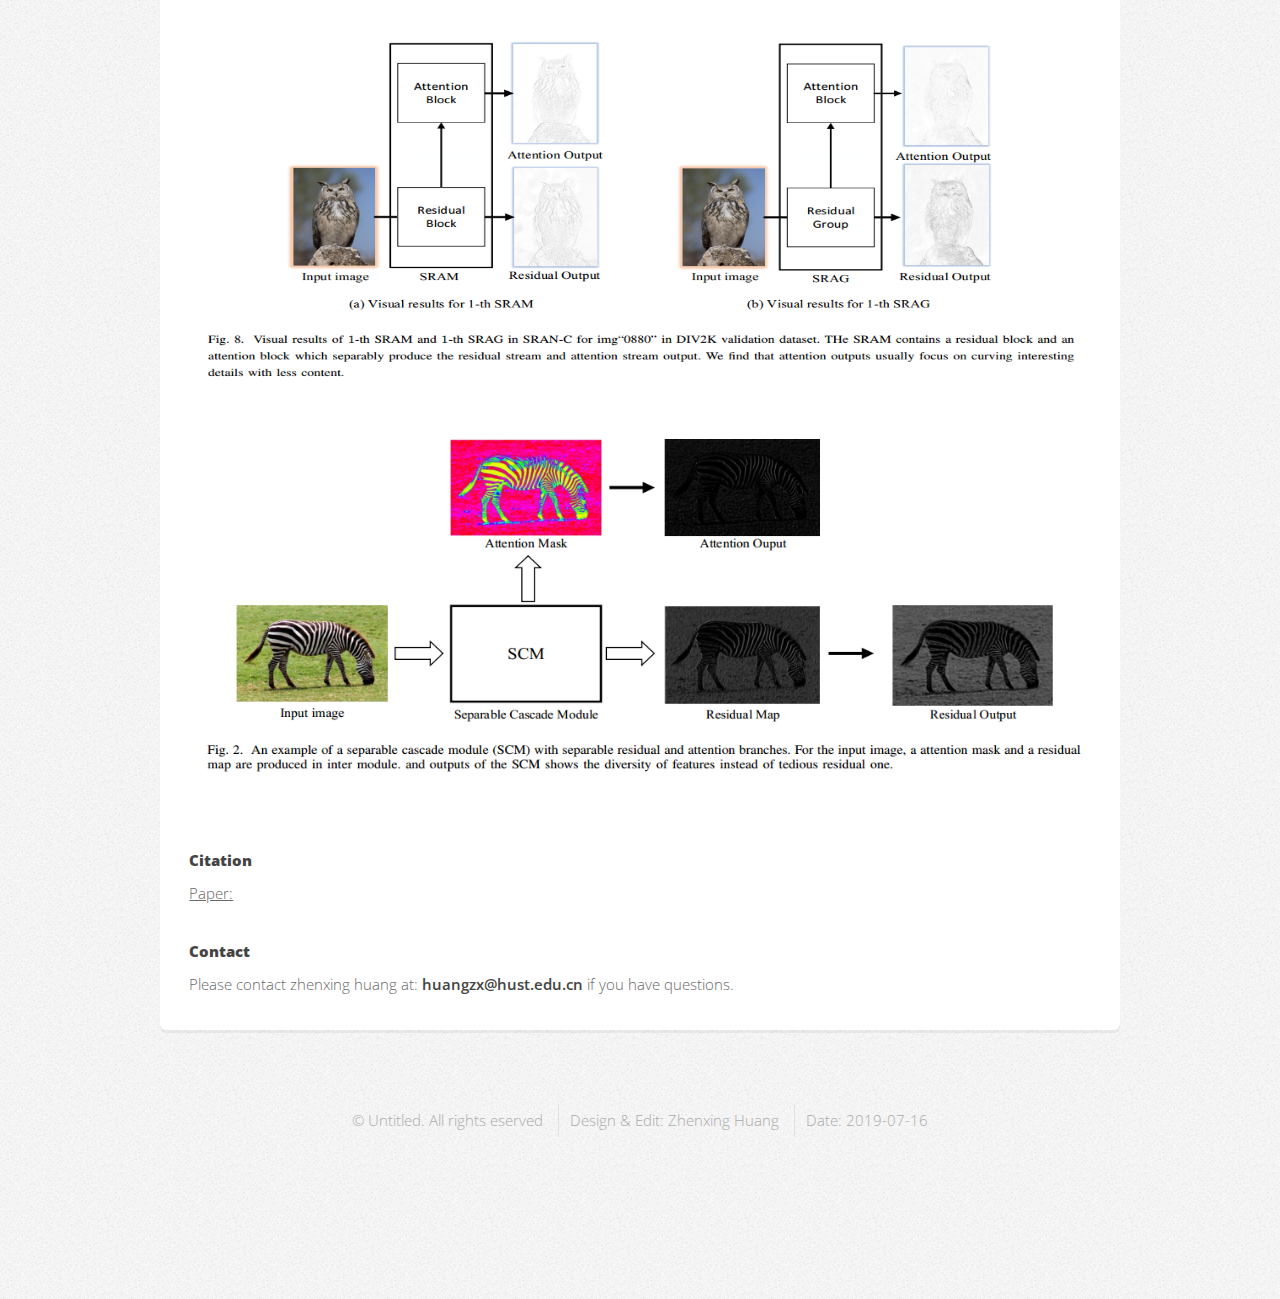
==== commit fc32129e: "Update index.html" ====
--- a/SRAN/index.html
+++ b/SRAN/index.html
@@ -51,7 +51,7 @@
 								<h5 id="Materials" name="Materials">Materials</h5>
 								<a style='text-decoration: none;' color="black">Paper: available at <a href="">Arxiv</a>.</a> <br/>
 								<a style='text-decoration: none' color="black">Codes: available at <a href="https://github.com/huanggzx/SRAN">Github</a>.</a><br/>
-								<a style='text-decoration: none' color="black">Results: available at <a href="https://pan.baidu.com/s/1YwBUwyhliUo08fbKcu2C4w ">BaiduYun(Code:hdxy)</a></a><br/>
+								<a style='text-decoration: none' color="black">Results: available at <a href="https://pan.baidu.com/s/1YwBUwyhliUo08fbKcu2C4w ">BaiduYun</a>(Code:hdxy)</a><br/>
 							</div>
 							<div class="col-12">
 								<h5 id="Abstract" name="Abstract">Abstract</h5>
